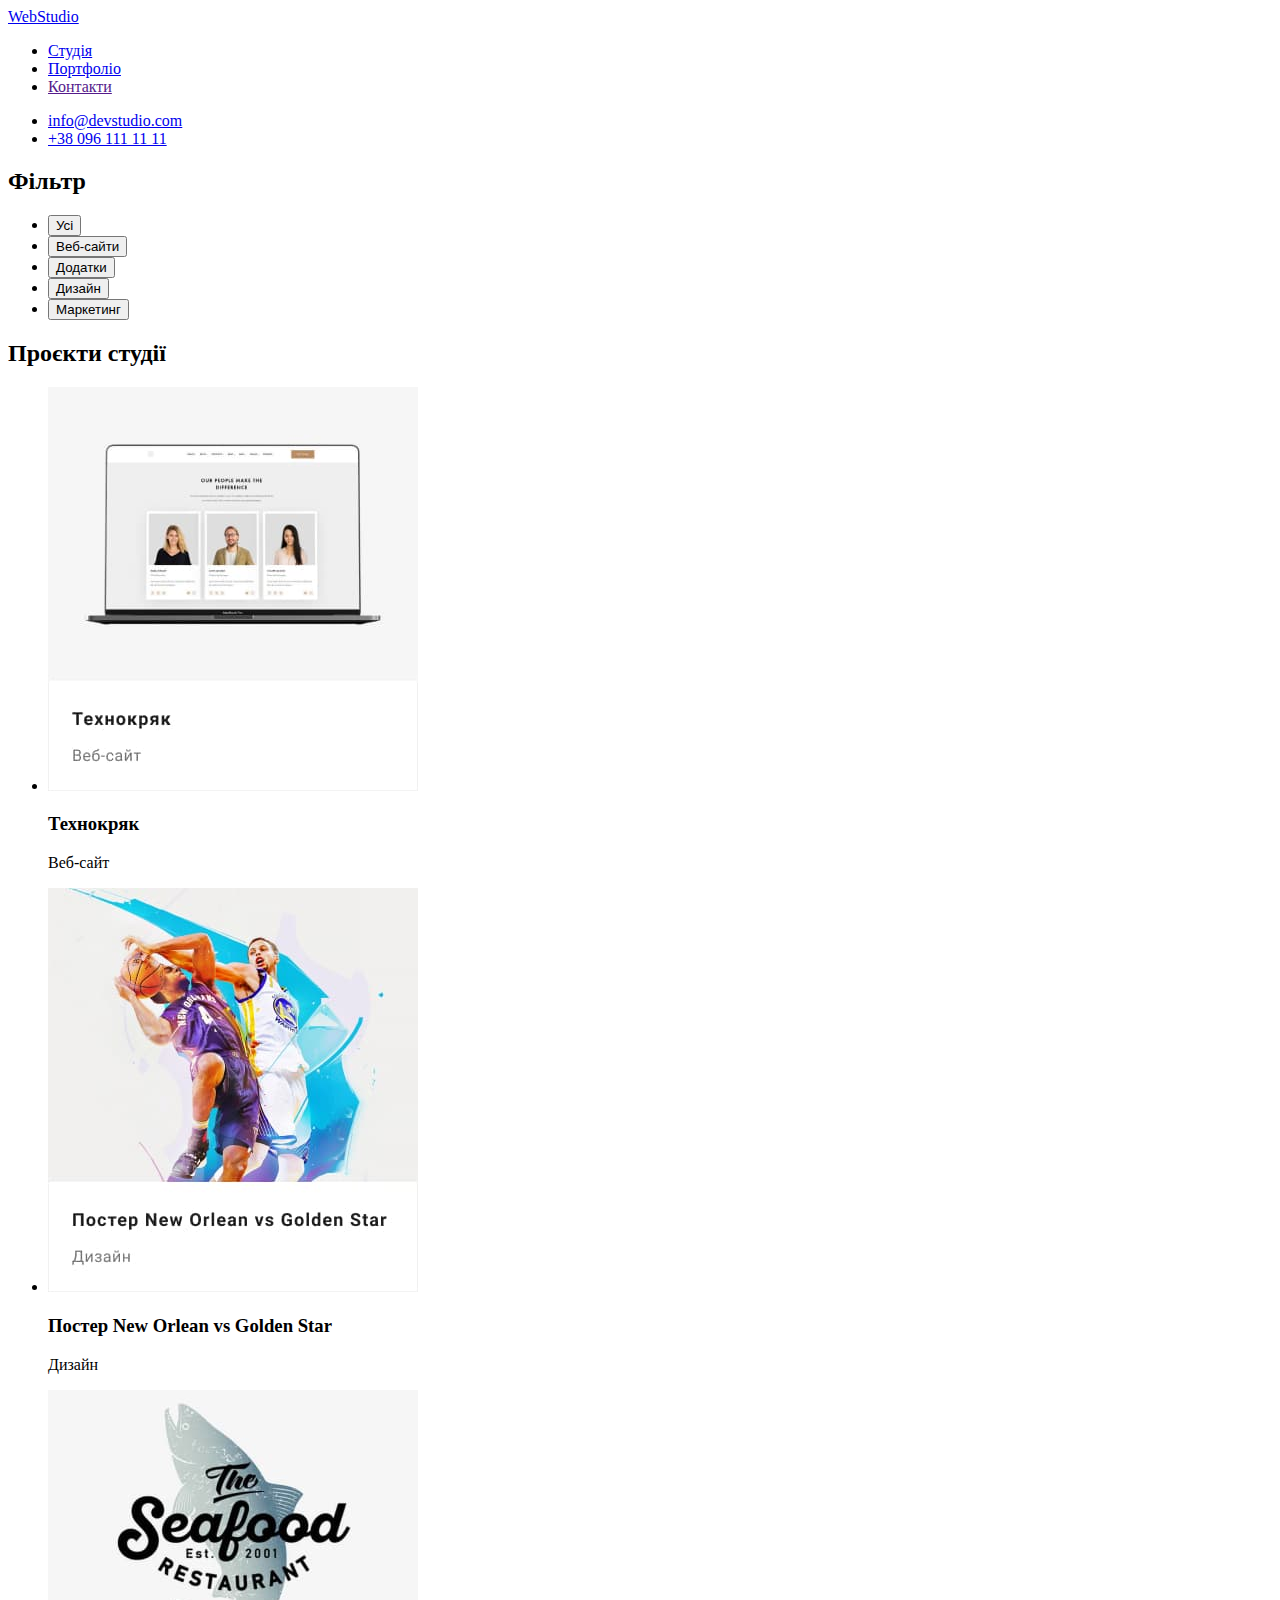
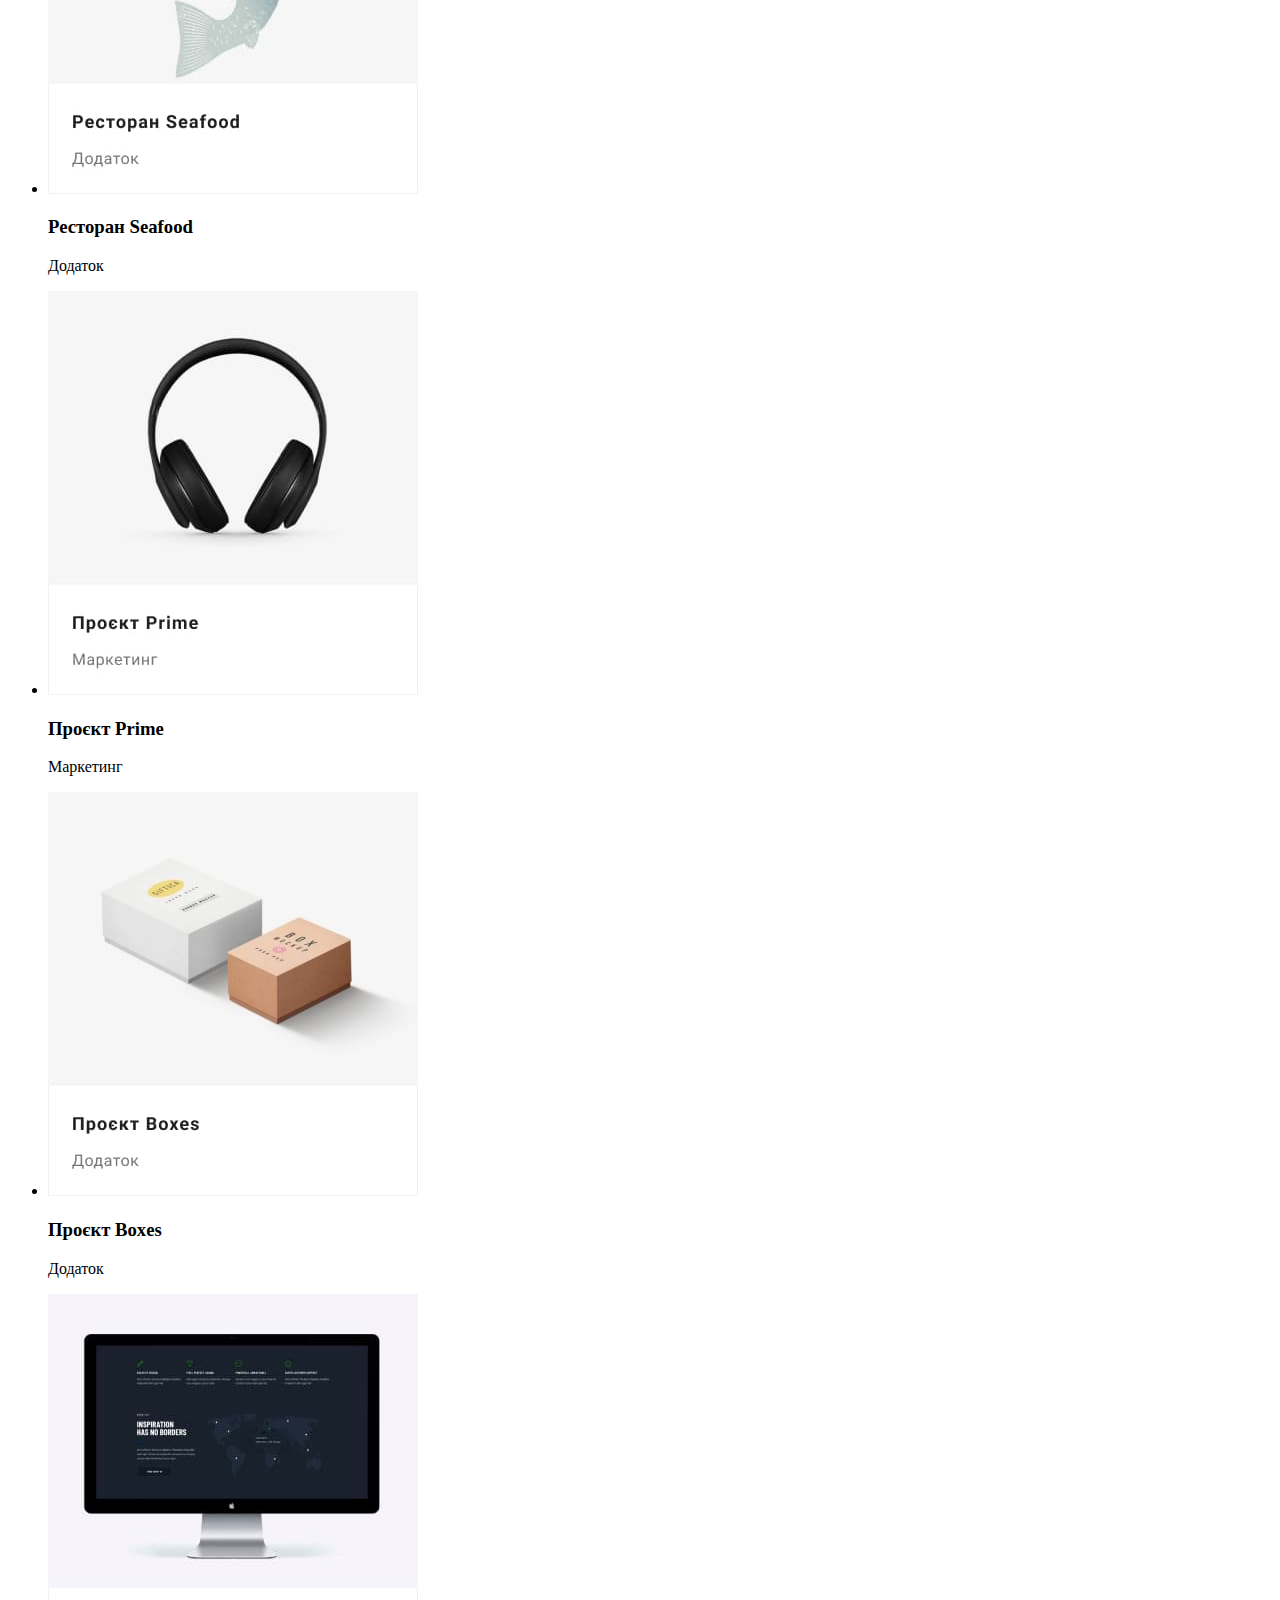
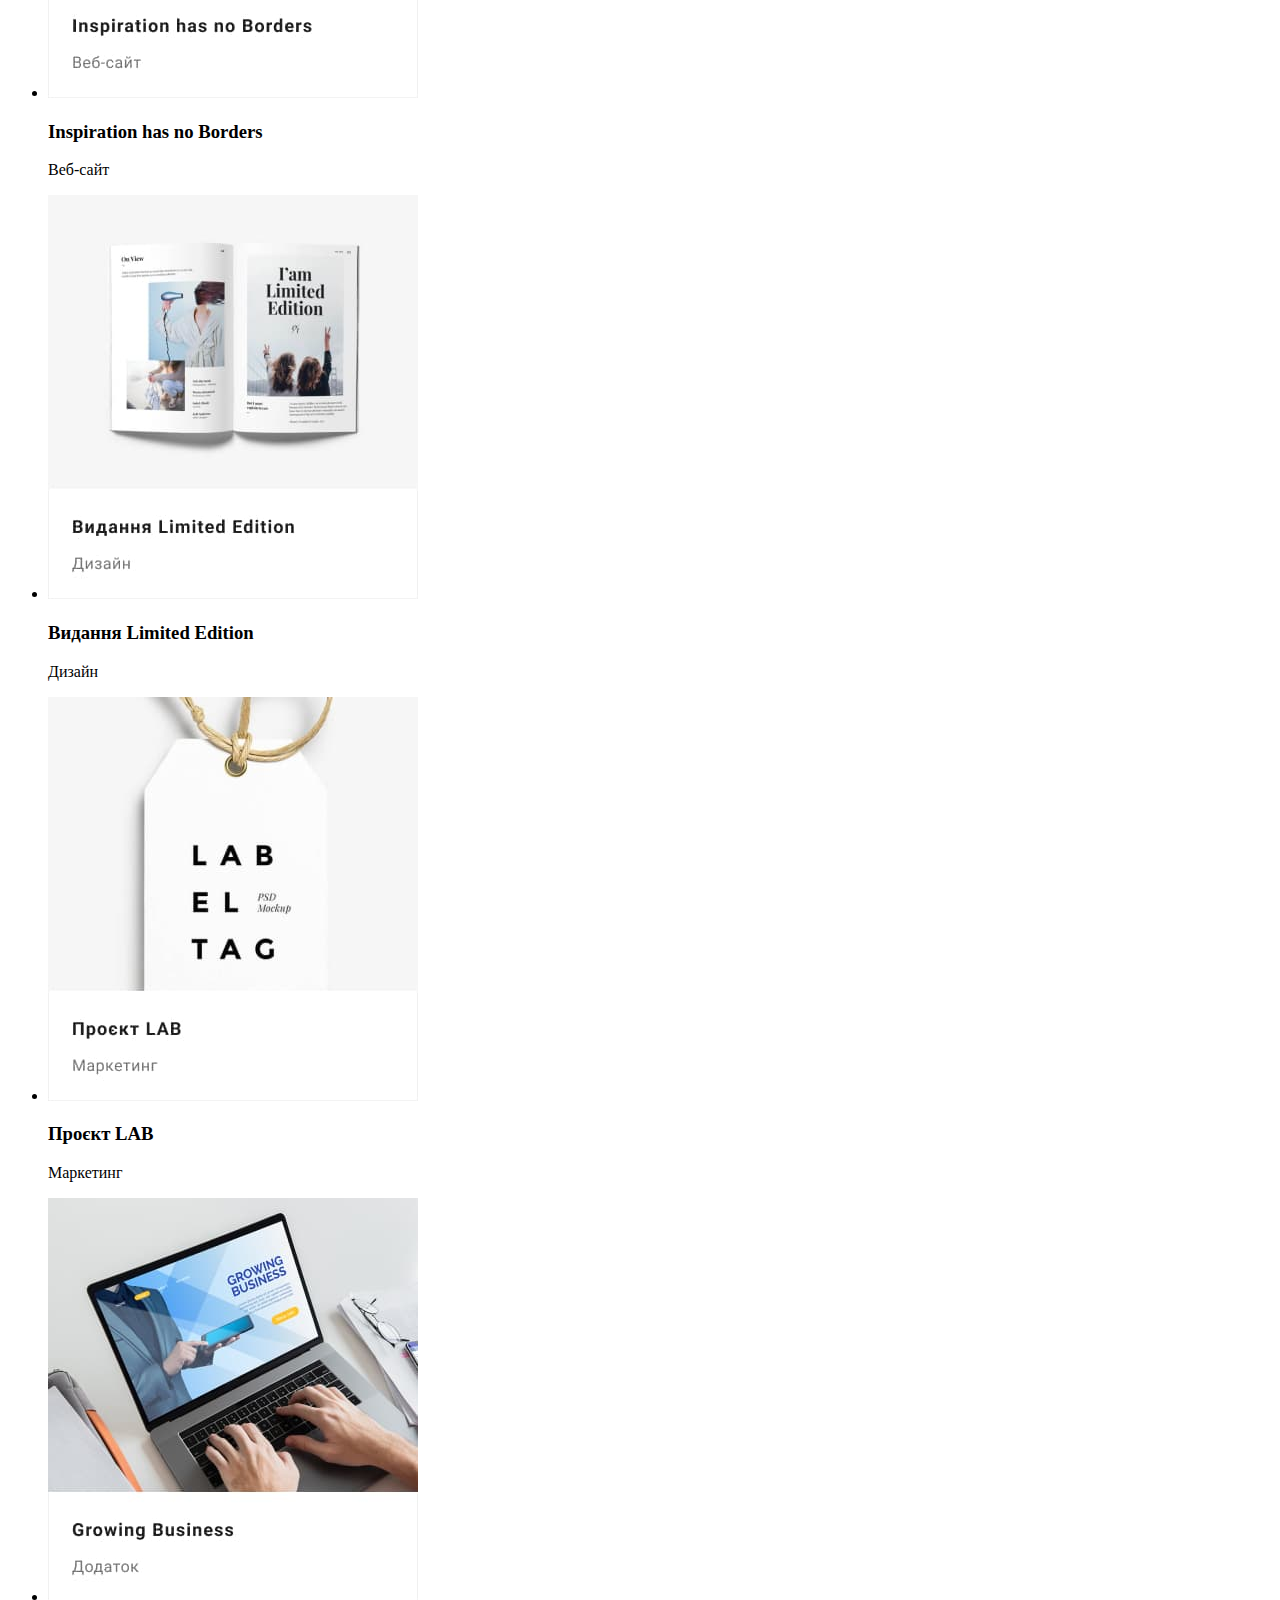
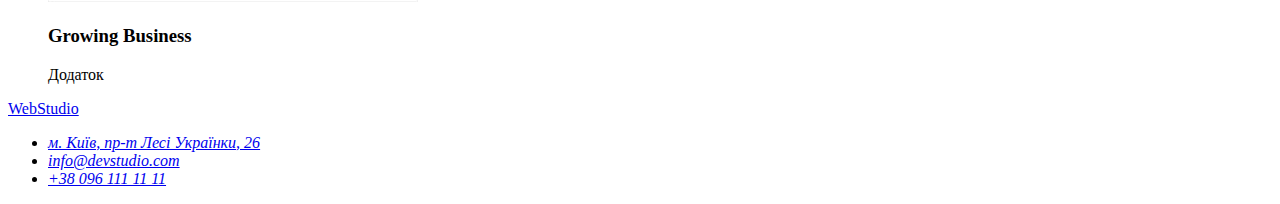
==== potfolio.html @ 2cf3f1cc "making changes" ====
<!DOCTYPE html>
<html lang="uk">
  <head>
    <meta charset="UTF-8" />
    <meta http-equiv="X-UA-Compatible" content="IE=edge" />
    <meta name="viewport" content="width=device-width, initial-scale=1.0" />
    <title>Document</title>
    <link rel="stylesheet" href="./css/styles.css" />
  </head>
  <body>
    <!-- Шапка сторінки -->
    <header class="page-header">
      <!-- Навігація сторінки -->
      <nav>
        <a class="logo" href="./potfolio.html">WebStudio</a>

        <ul class="site-nav">
          <li><a class="link" href="./index.html">Студія</a></li>
          <li><a class="link" href="./portfolio.html">Портфоліо</a></li>
          <li><a class="link" href="">Контакти</a></li>
        </ul>
      </nav>
      <ul>
        <li><a class="link" href="mailto:info@devstudio.com">info@devstudio.com</a></li>
        <li><a class="link" href="tel:+380961111111">+38 096 111 11 11</a></li>
      </ul>
    </header>
    <!-- Унікальний контент сторінки -->
    <main>
      <section>
        <h2>Фільтр</h2>
        <ul>
          <li><button class="button" type="button">Усі</button></li>
          <li><button class="button" type="button">Веб-сайти</button></li>
          <li><button class="button" type="button">Додатки</button></li>
          <li><button class="button" type="button">Дизайн</button></li>
          <li><button class="button" type="button">Маркетинг</button></li>
        </ul>
      </section>
      <section>
        <h2>Проєкти студії</h2>
        <ul>
          <li>
            <img src="./images/project1.jpg" alt="Проєкт1" width="370" />
            <h3 class="title">Технокряк</h3>
            <p class="text">Веб-сайт</p>
          </li>
          <li>
            <img src="./images/project2.jpg" alt="Проєкт2" width="370" />
            <h3 class="title">Постер New Orlean vs Golden Star</h3>
            <p class="text">Дизайн</p>
          </li>
          <li>
            <img src="./images/project3.jpg" alt="Проєкт3" width="370" />
            <h3 class="title">Ресторан Seafood</h3>
            <p class="text">Додаток</p>
          </li>
          <li>
            <img src="./images/project4.jpg" alt="Проєкт4" width="370" />
            <h3 class="title">Проєкт Prime</h3>
            <p class="text">Маркетинг</p>
          </li>
          <li>
            <img src="./images/project5.jpg" alt="Проєкт5" width="370" />
            <h3 class="title">Проєкт Boxes</h3>
            <p class="text">Додаток</p>
          </li>
          <li>
            <img src="./images/project6.jpg" alt="Проєкт6" width="370" />
            <h3 class="title">Inspiration has no Borders</h3>
            <p class="text">Веб-сайт</p>
          </li>
          <li>
            <img src="./images/project7.jpg" alt="Проєкт7" width="370" />
            <h3 class="title">Видання Limited Edition</h3>
            <p class="text">Дизайн</p>
          </li>
          <li>
            <img src="./images/project8.jpg" alt="Проєкт8" width="370" />
            <h3 class="title">Проєкт LAB</h3>
            <p class="text">Маркетинг</p>
          </li>
          <li>
            <img src="./images/project9.jpg" alt="Проєкт9" width="370" />
            <h3 class="title">Growing Business</h3>
            <p class="text">Додаток</p>
          </li>
        </ul>
      </section>
    </main>
    <!-- Підвал сторінки -->
    <footer>
      <a class="logo" href="./index.html">WebStudio</a>
      <address>
        <ul>
          <li>
            <a
              class="link"
              href="https://goo.gl/maps/URMM1kWDQXA9ZW2b9"
              target="_blank"
              rel="noreferrer noopener"
              >м. Київ, пр-т Лесі Українки, 26</a
            >
          </li>
          <li><a class="link" href="mailto:info@devstudio.com">info@devstudio.com</a></li>
          <li><a class="link" href="tel:+380961111111">+38 096 111 11 11</a></li>
        </ul>
      </address>
    </footer>
  </body>
</html>
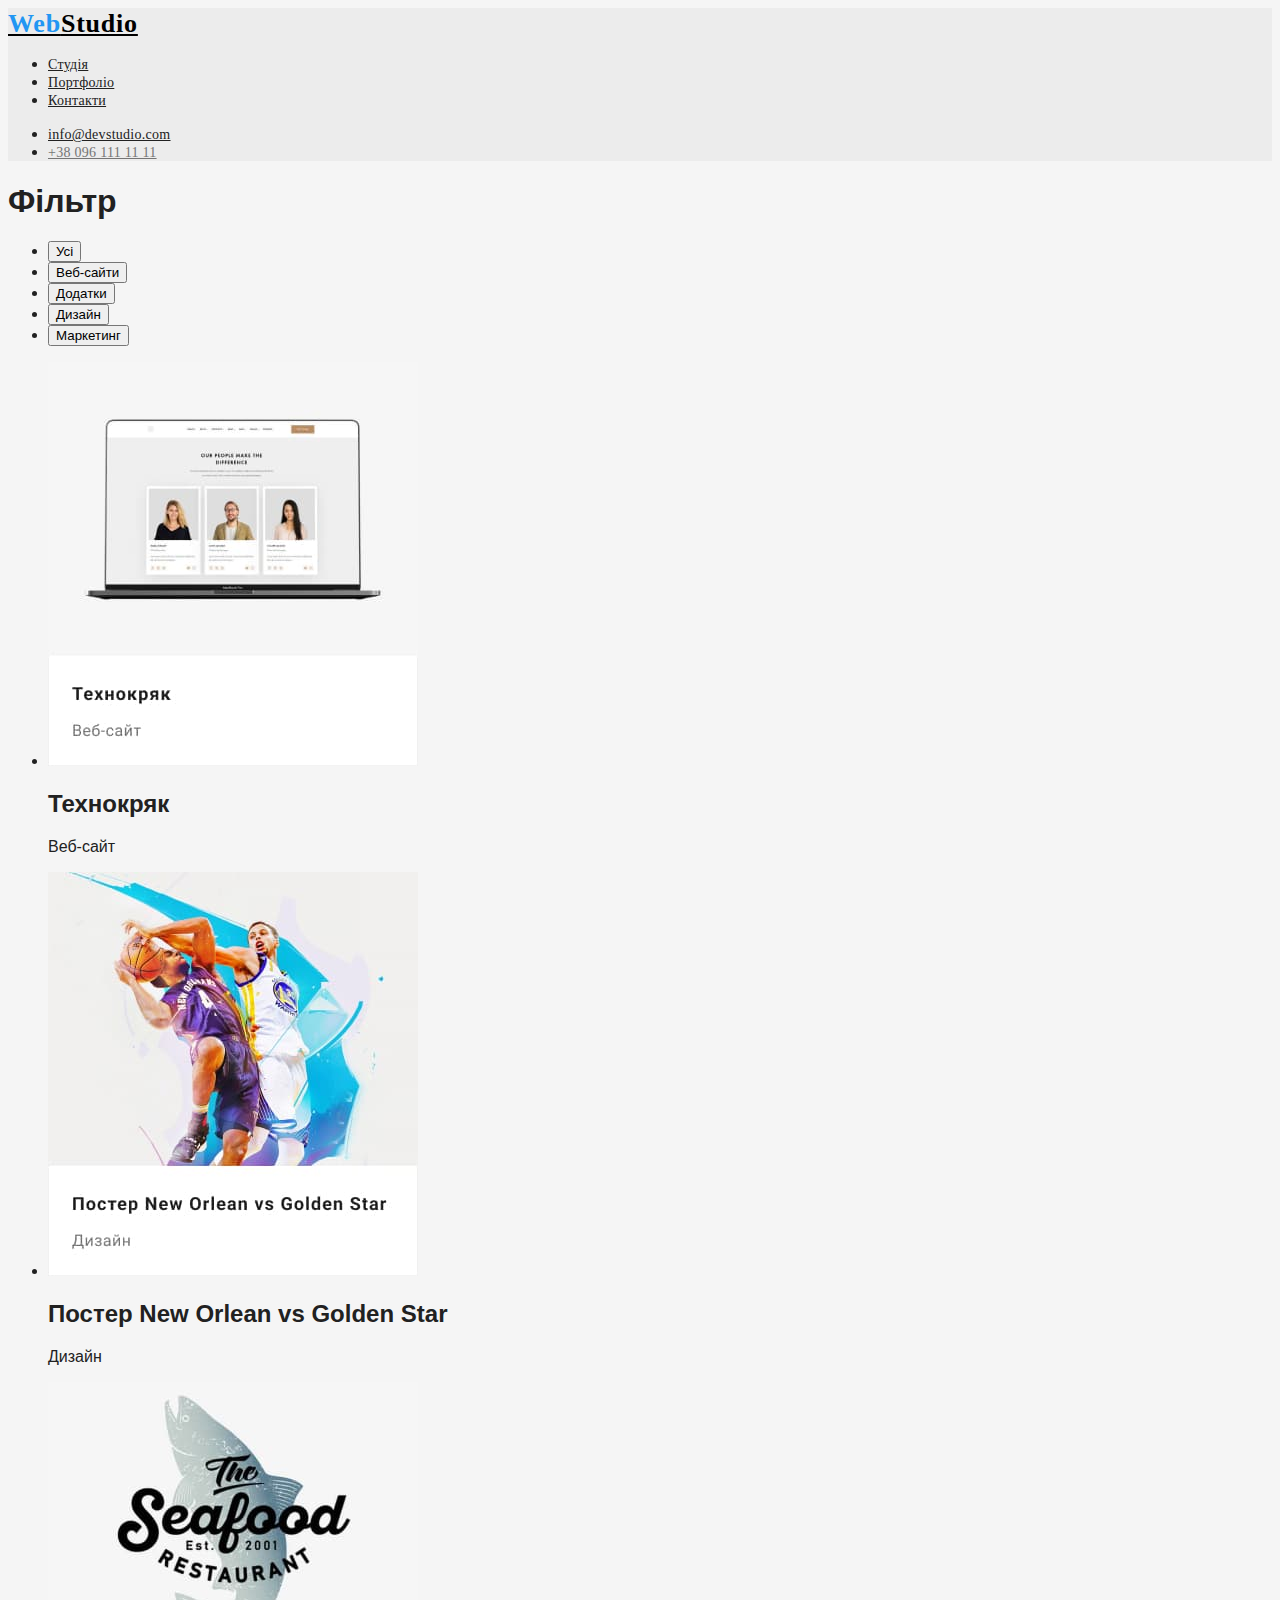
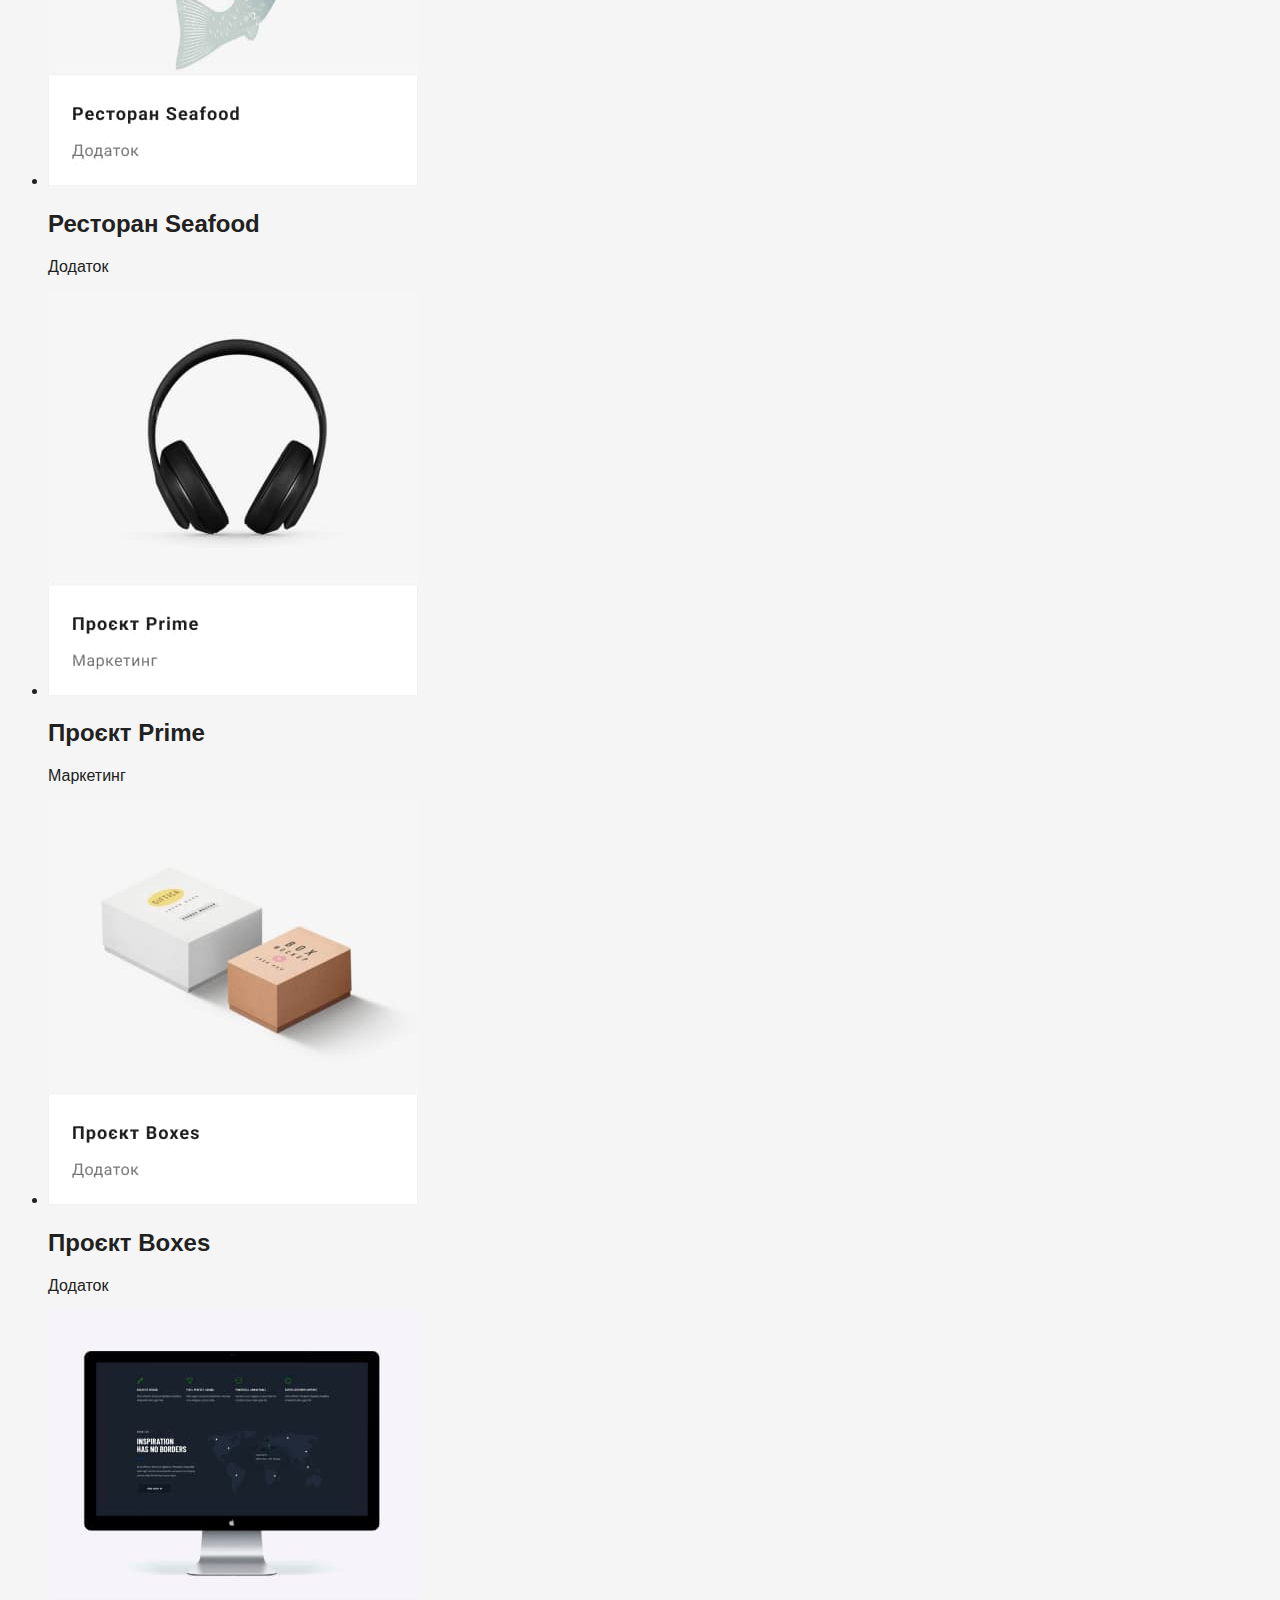
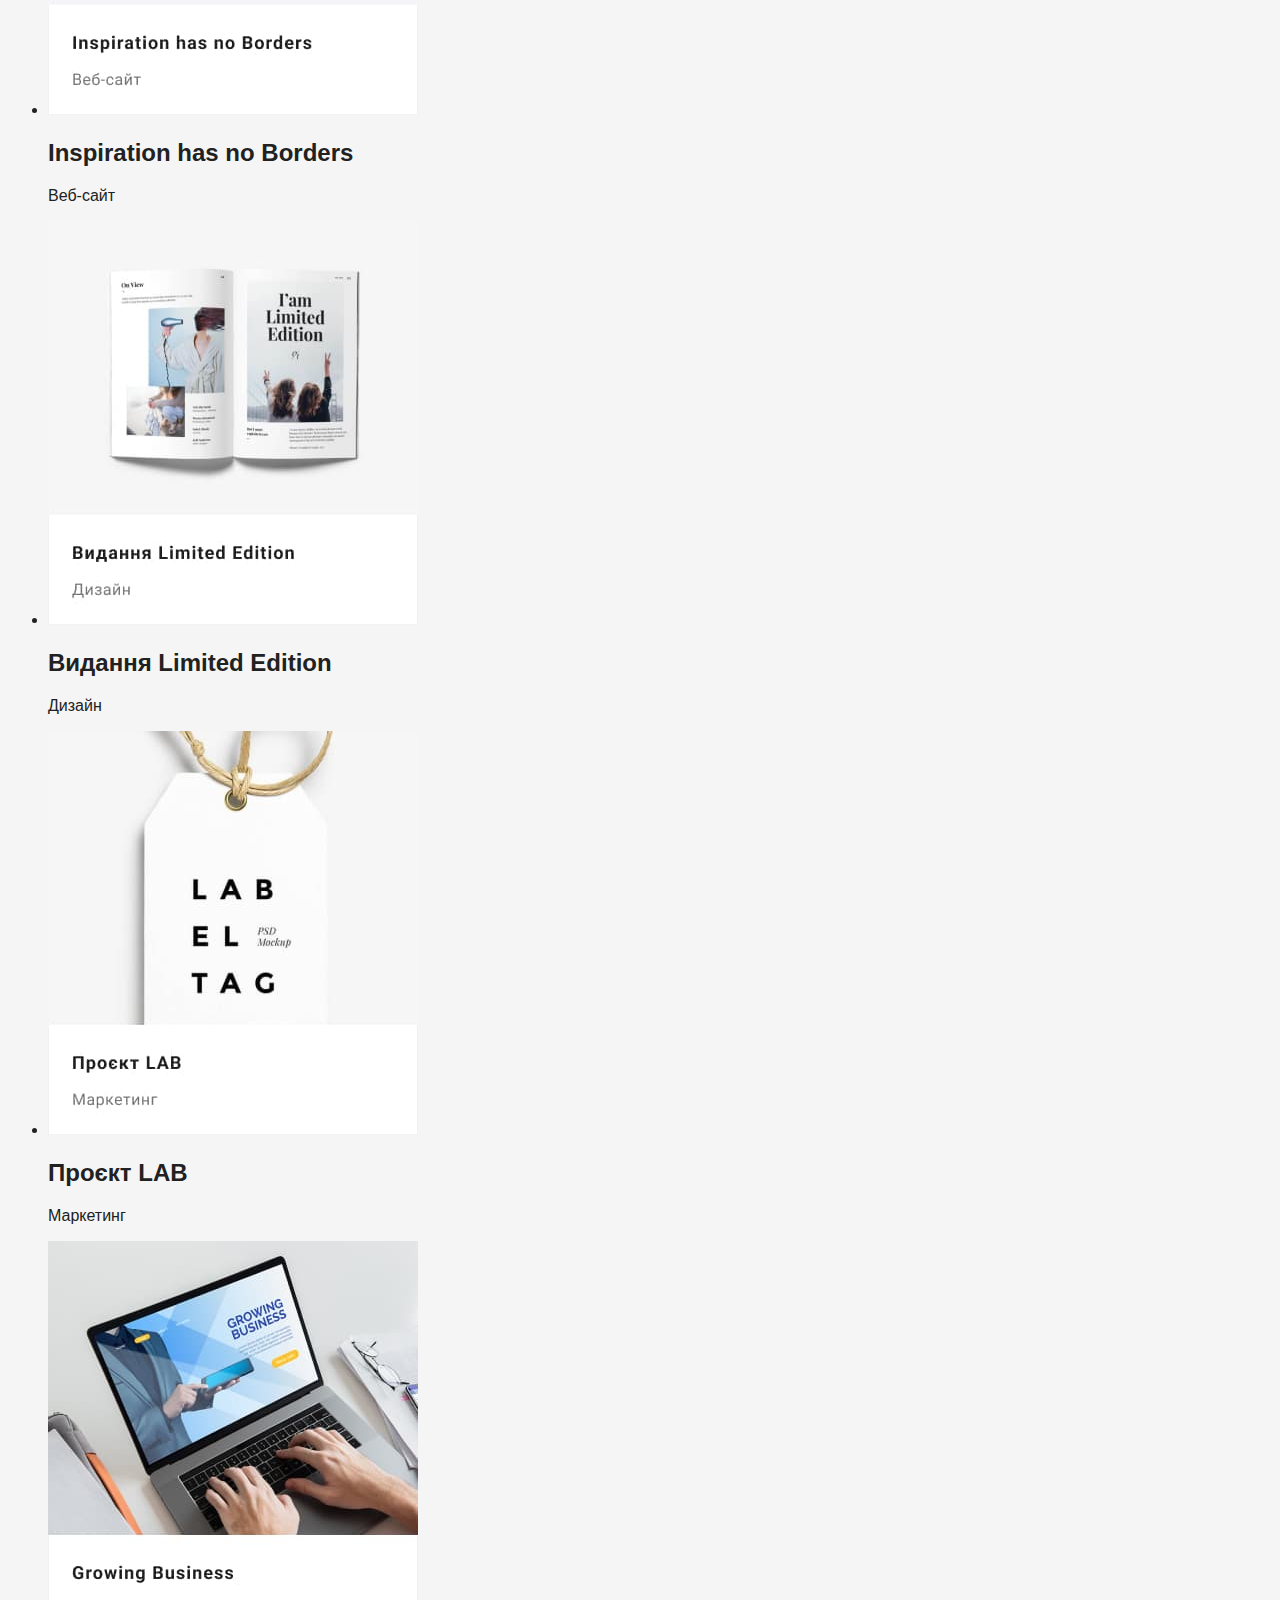
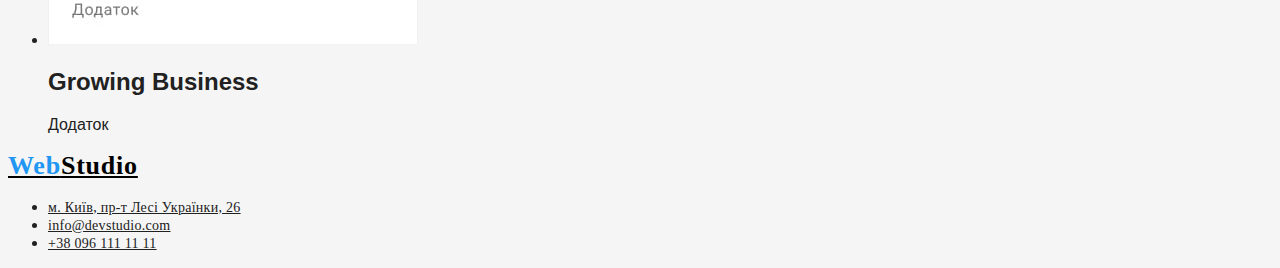
==== commit dcf4ff71: "Making commits" ====
--- a/potfolio.html
+++ b/potfolio.html
@@ -12,7 +12,7 @@
     <header class="page-header">
       <!-- Навігація сторінки -->
       <nav>
-        <a class="logo" href="./potfolio.html">WebStudio</a>
+        <a class="logo" href="./index.html"><span class="colortext">Web</span>Studio</a>
 
         <ul class="site-nav">
           <li><a class="link" href="./index.html">Студія</a></li>
@@ -22,13 +22,13 @@
       </nav>
       <ul>
         <li><a class="link" href="mailto:info@devstudio.com">info@devstudio.com</a></li>
-        <li><a class="link" href="tel:+380961111111">+38 096 111 11 11</a></li>
+        <li><a class="link-phone" href="tel:+380961111111">+38 096 111 11 11</a></li>
       </ul>
     </header>
     <!-- Унікальний контент сторінки -->
     <main>
       <section>
-        <h2>Фільтр</h2>
+        <h1>Фільтр</h1>
         <ul>
           <li><button class="button" type="button">Усі</button></li>
           <li><button class="button" type="button">Веб-сайти</button></li>
@@ -36,53 +36,51 @@
           <li><button class="button" type="button">Дизайн</button></li>
           <li><button class="button" type="button">Маркетинг</button></li>
         </ul>
-      </section>
-      <section>
-        <h2>Проєкти студії</h2>
+
         <ul>
           <li>
             <img src="./images/project1.jpg" alt="Проєкт1" width="370" />
-            <h3 class="title">Технокряк</h3>
+            <h2 class="title">Технокряк</h2>
             <p class="text">Веб-сайт</p>
           </li>
           <li>
             <img src="./images/project2.jpg" alt="Проєкт2" width="370" />
-            <h3 class="title">Постер New Orlean vs Golden Star</h3>
+            <h2 class="title">Постер New Orlean vs Golden Star</h2>
             <p class="text">Дизайн</p>
           </li>
           <li>
             <img src="./images/project3.jpg" alt="Проєкт3" width="370" />
-            <h3 class="title">Ресторан Seafood</h3>
+            <h2 class="title">Ресторан Seafood</h2>
             <p class="text">Додаток</p>
           </li>
           <li>
             <img src="./images/project4.jpg" alt="Проєкт4" width="370" />
-            <h3 class="title">Проєкт Prime</h3>
+            <h2 class="title">Проєкт Prime</h2>
             <p class="text">Маркетинг</p>
           </li>
           <li>
             <img src="./images/project5.jpg" alt="Проєкт5" width="370" />
-            <h3 class="title">Проєкт Boxes</h3>
+            <h2 class="title">Проєкт Boxes</h2>
             <p class="text">Додаток</p>
           </li>
           <li>
             <img src="./images/project6.jpg" alt="Проєкт6" width="370" />
-            <h3 class="title">Inspiration has no Borders</h3>
+            <h2 class="title">Inspiration has no Borders</h2>
             <p class="text">Веб-сайт</p>
           </li>
           <li>
             <img src="./images/project7.jpg" alt="Проєкт7" width="370" />
-            <h3 class="title">Видання Limited Edition</h3>
+            <h2 class="title">Видання Limited Edition</h2>
             <p class="text">Дизайн</p>
           </li>
           <li>
             <img src="./images/project8.jpg" alt="Проєкт8" width="370" />
-            <h3 class="title">Проєкт LAB</h3>
+            <h2 class="title">Проєкт LAB</h2>
             <p class="text">Маркетинг</p>
           </li>
           <li>
             <img src="./images/project9.jpg" alt="Проєкт9" width="370" />
-            <h3 class="title">Growing Business</h3>
+            <h2 class="title">Growing Business</h2>
             <p class="text">Додаток</p>
           </li>
         </ul>
@@ -90,7 +88,7 @@
     </main>
     <!-- Підвал сторінки -->
     <footer>
-      <a class="logo" href="./index.html">WebStudio</a>
+      <a class="logo" href="./index.html"><span class="colortext">Web</span>Studio</a>
       <address>
         <ul>
           <li>
--- a/css/styles.css
+++ b/css/styles.css
@@ -0,0 +1,124 @@
+body {
+    font-family: 'Roboto','Raleway', 'Oleo Script', sans-serif;
+    background-color: #F5F5F5;
+    color: #212121;
+}
+
+/* header */
+.page-header {
+    border:1px;
+    background-color: #ECECEC;
+}
+
+.logo {
+        width: 145px;
+        height: 31px;
+        font-family: 'Raleway';
+        font-style: normal;
+        font-weight: 700;
+        font-size: 26px;
+        line-height: 1.2;
+        letter-spacing: 0.03em;
+        color: #000000;
+        
+}
+.colortext {
+    width: 145px;
+    height: 31px;
+    font-family: 'Raleway';
+    font-style: normal;
+    font-weight: 700;
+    font-size: 26px;
+    line-height: 1.2;
+    letter-spacing: 0.03em;
+    color: #2196F3;
+}
+
+.link{
+    width: 72px;
+    height: 16px;
+    font-family: 'Roboto';
+    font-style: normal;
+    font-weight: 500;
+    font-size: 14px;
+    line-height: 1.1;
+    letter-spacing: 0.02em;
+    color: #212121;
+}
+.link:hover,
+.link:focus {
+        width: 45px;
+        height: 16px;
+        font-family: 'Roboto';
+        font-style: normal;
+        font-weight: 500;
+        font-size: 14px;
+        line-height: 1.1;
+        letter-spacing: 0.02em;
+        color: #2196F3;
+}
+
+.link-phone {
+        width: 122px;
+        height: 16px;
+        font-family: 'Roboto';
+        font-style: normal;
+        font-weight: 500;
+        font-size: 14px;
+        line-height: 1.1;
+        letter-spacing: 0.02em;
+        color: #757575;
+}
+
+.link-phone:hover,
+.link-phone:focus{
+        width: 122px;
+        height: 16px;
+        font-family: 'Roboto';
+        font-style: normal;
+        font-weight: 500;
+        font-size: 14px;
+        line-height: 1.1;
+        letter-spacing: 0.02em;
+        color: #2196F3;
+}
+
+/* Hero */
+.page-title {
+        width: 1600px;
+        height: 600px;
+        left: 0px;
+        top: 80px;
+        background: #2F303A;
+        width: 696px;
+        height: 120px;
+        font-family: 'Roboto';
+        font-style: normal;
+        font-weight: 900;
+        font-size: 44px;
+        line-height: 1.4;
+        text-align: center;
+        letter-spacing: 0.06em;
+        text-transform: uppercase;
+        color: #FFFFFF;
+}
+
+.main-button {
+    width: 216px;
+    height: 50px;
+    background: #2196F3;
+    box-shadow: 0px 4px 4px rgba(0, 0, 0, 0.15);
+    border-radius: 4px;
+    width: 152px;
+    height: 30px;
+    font-family: 'Roboto';
+    font-style: normal;
+    font-weight: 700;
+    font-size: 16px;
+    line-height: 1.9;
+    display: flex;
+    align-items: center;
+    text-align: center;
+    letter-spacing: 0.06em;
+    color: #FFFFFF;
+}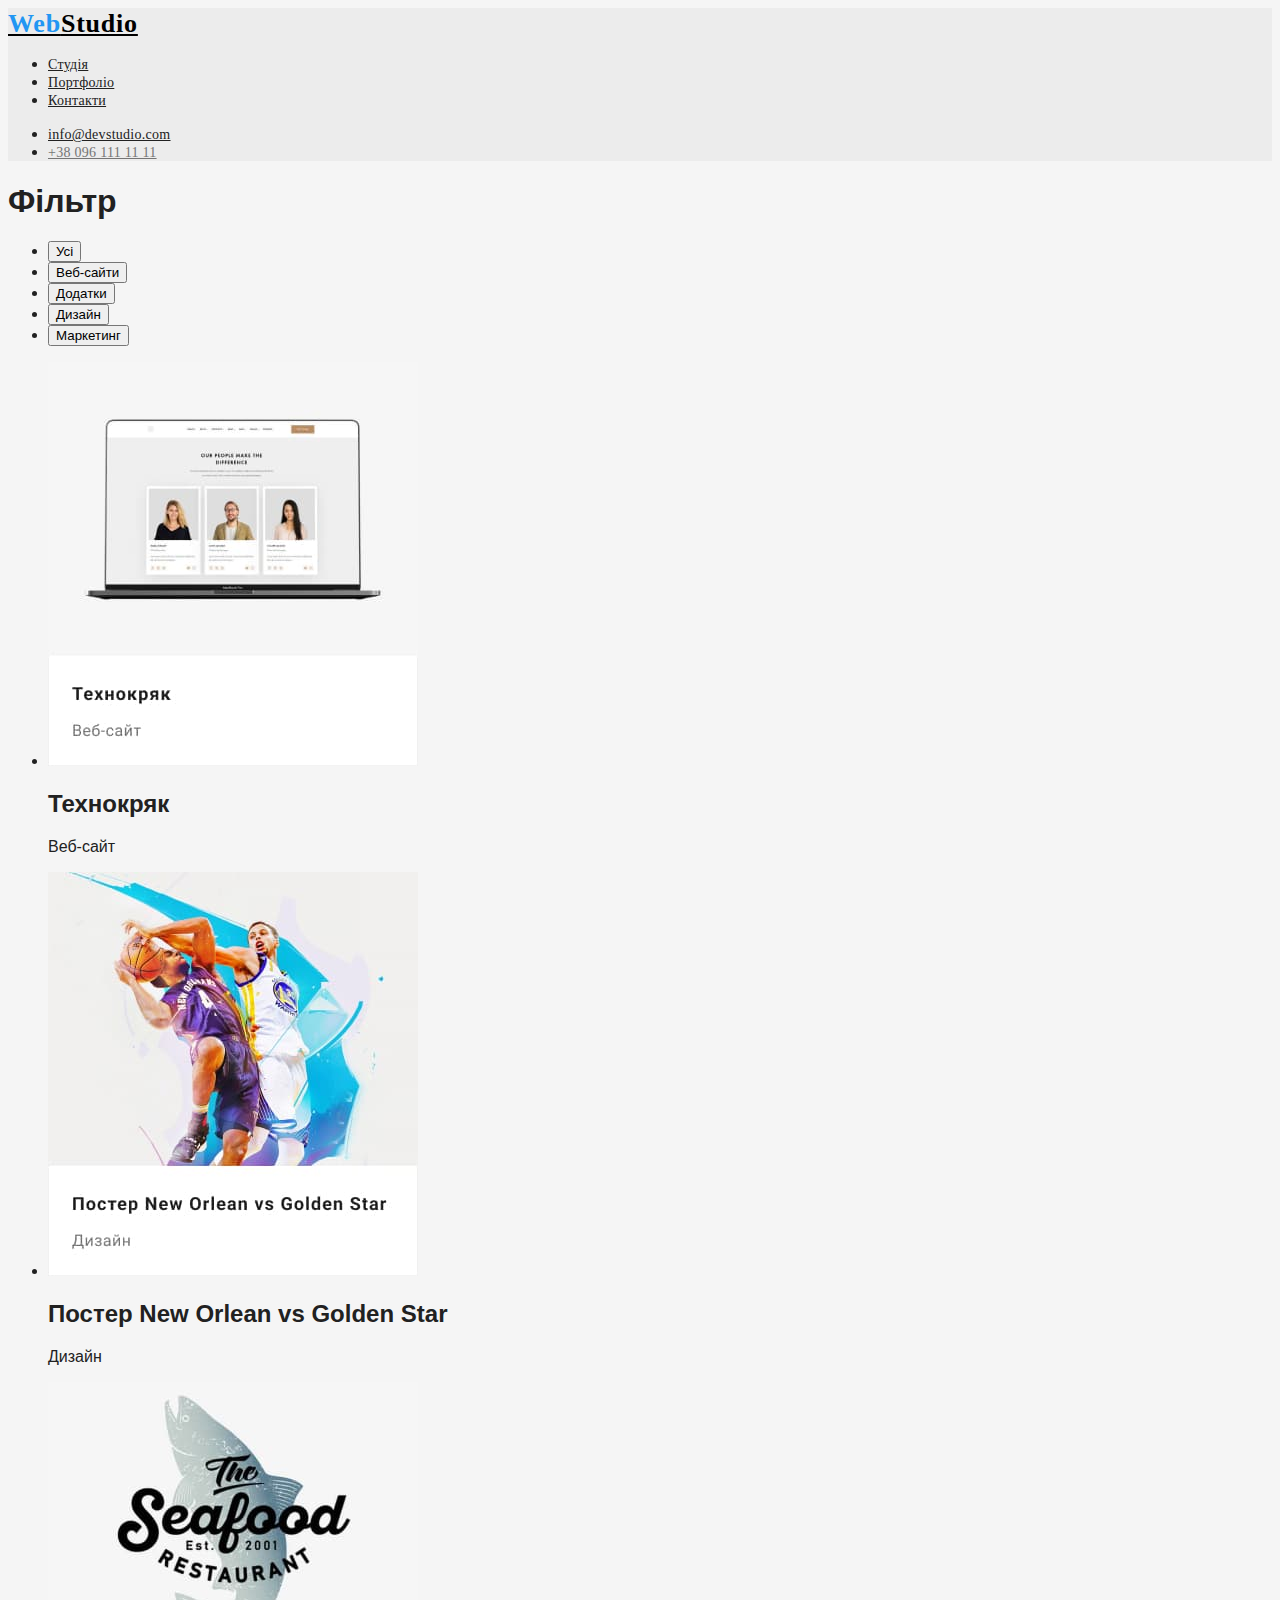
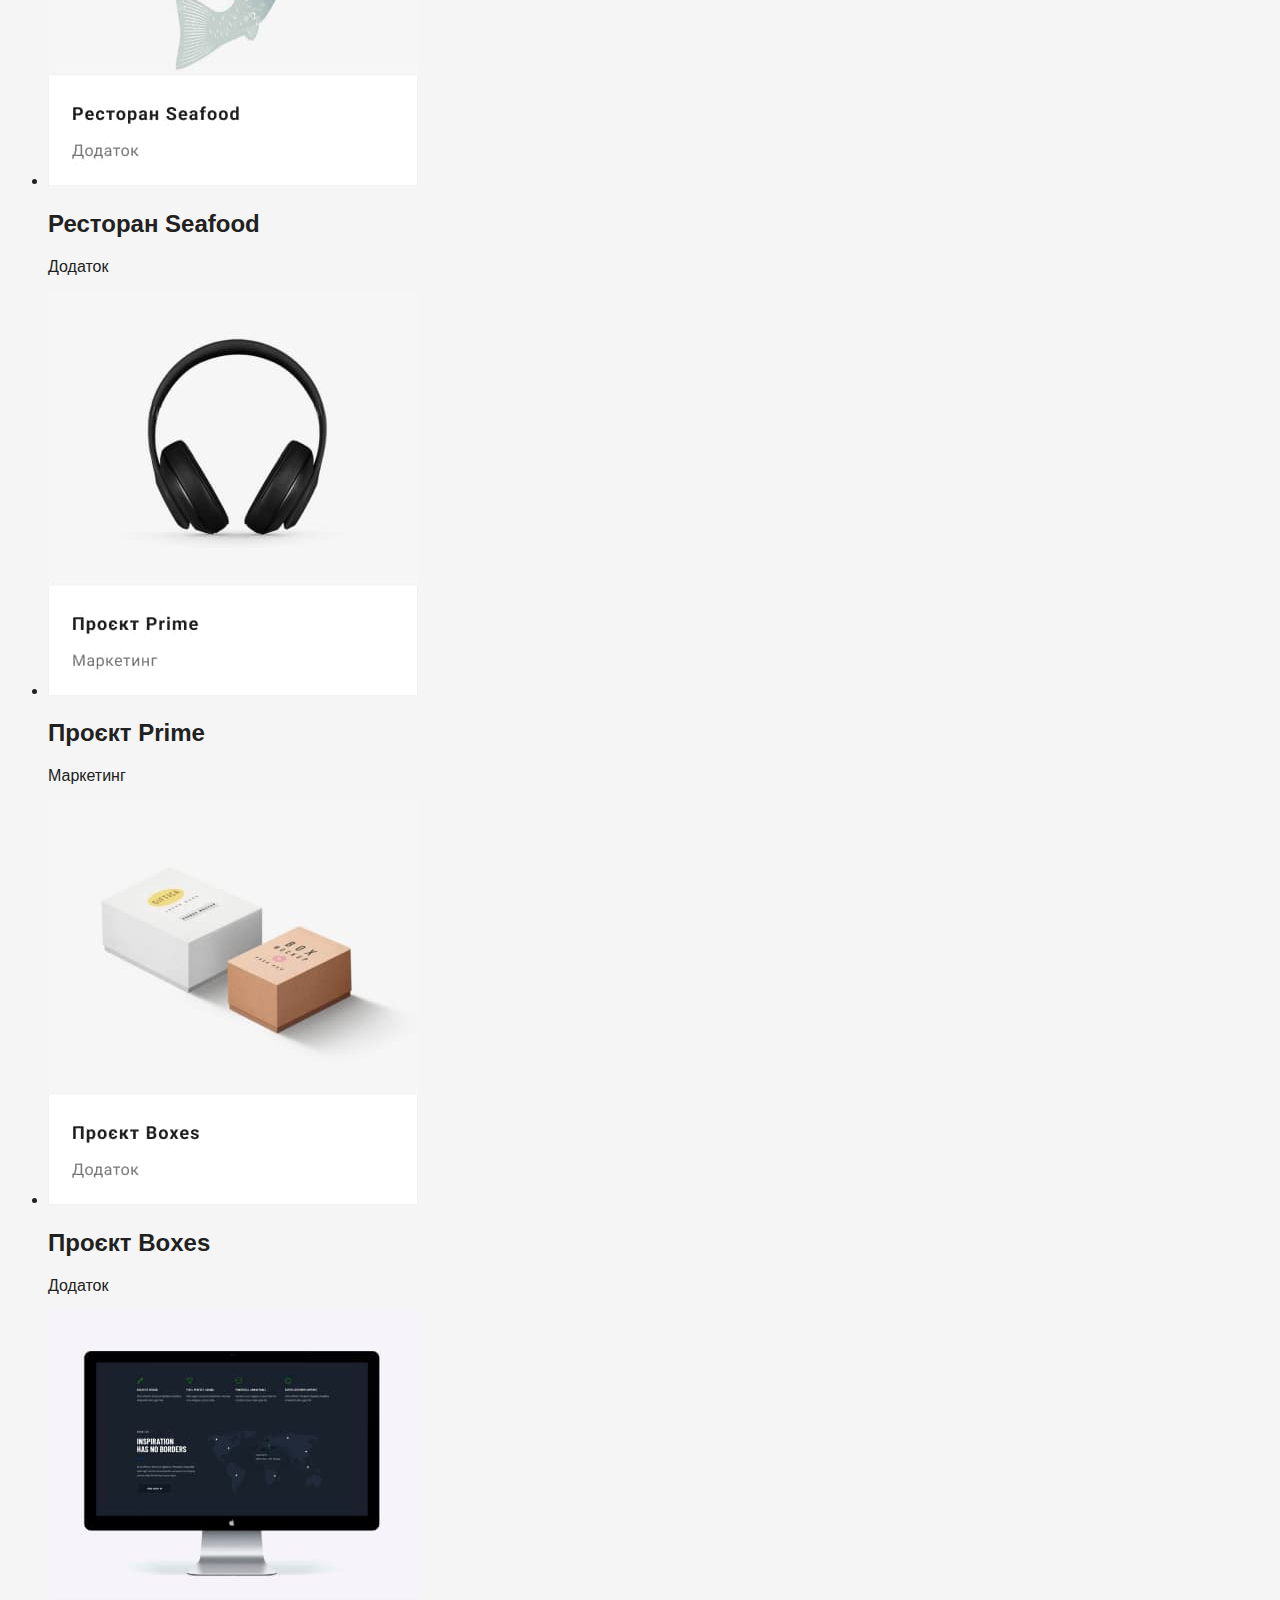
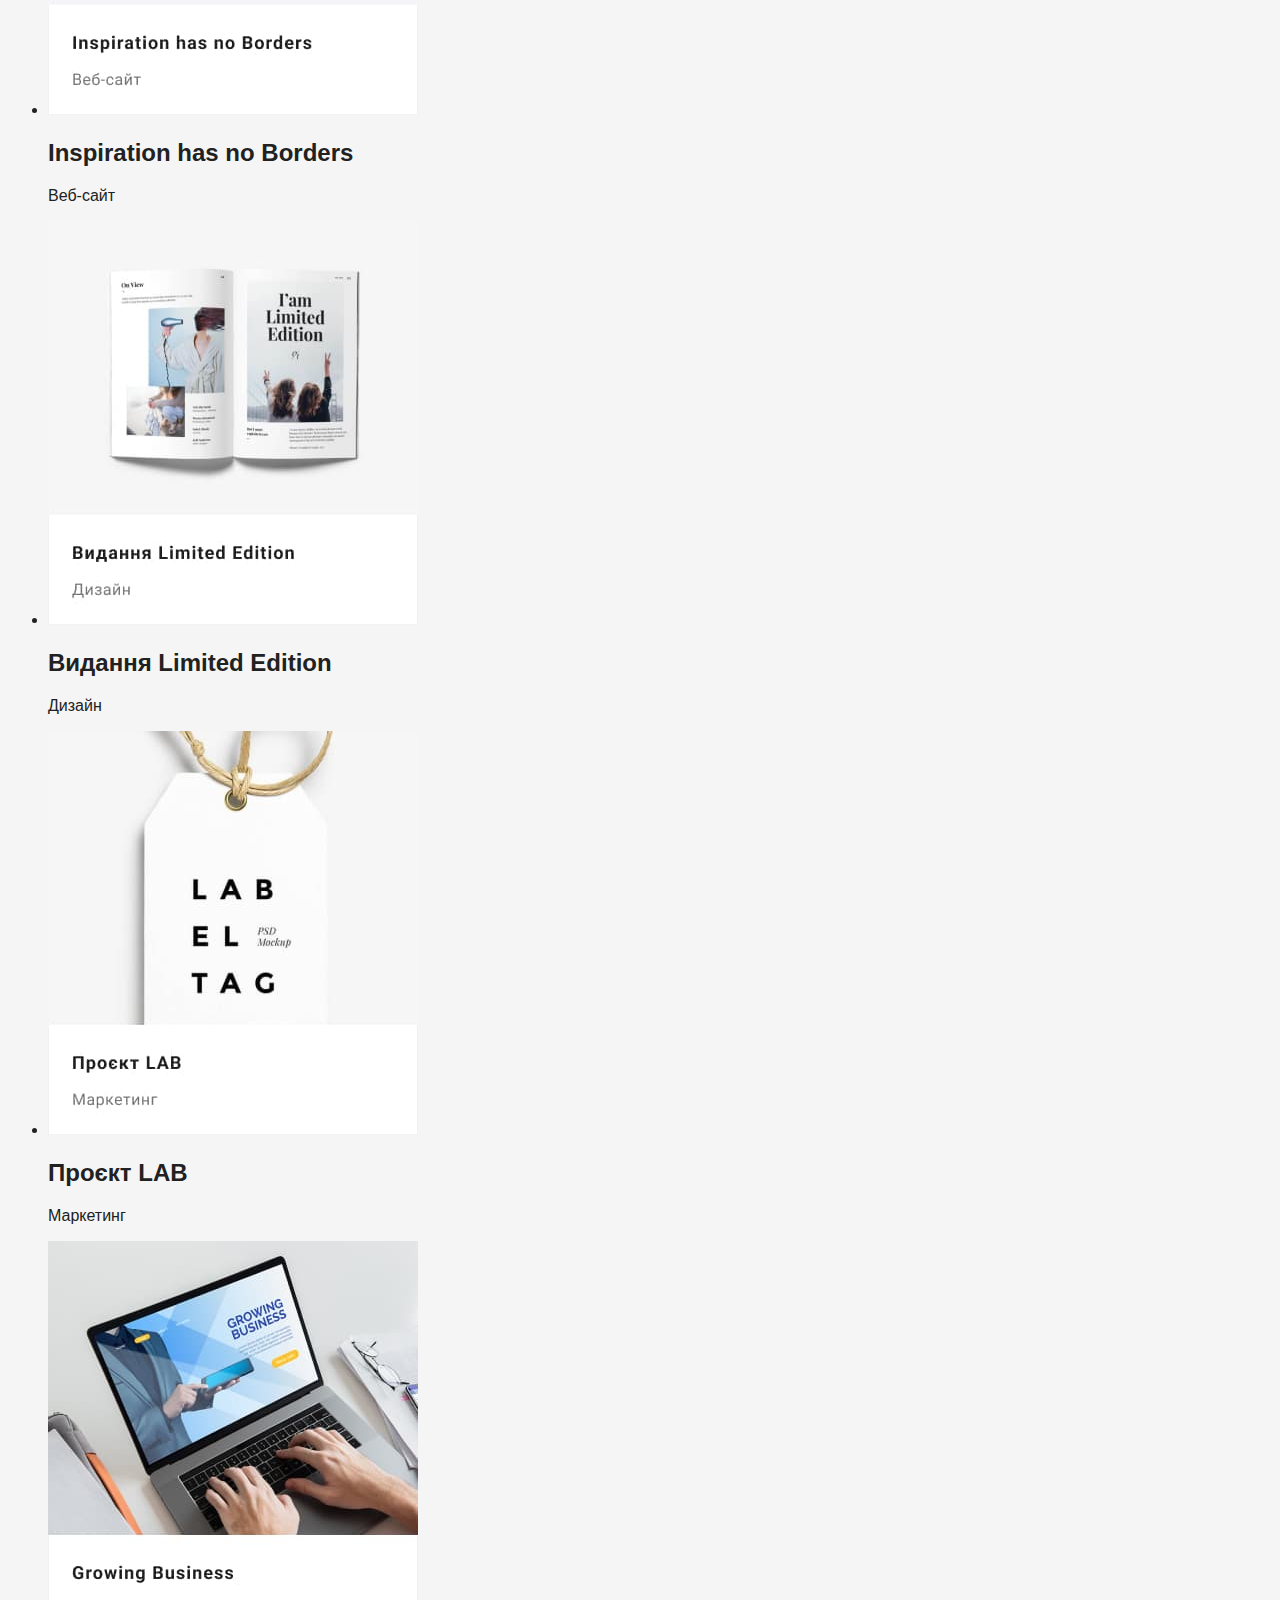
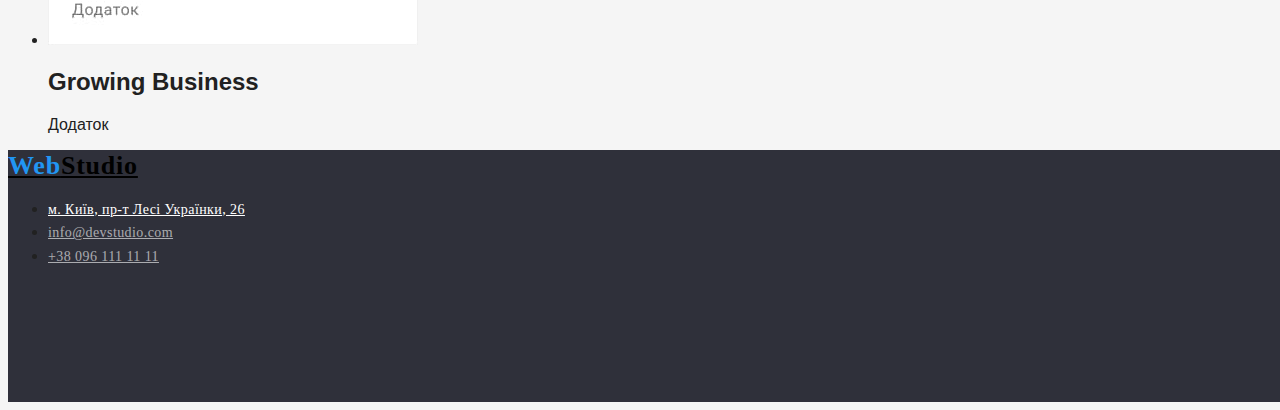
==== commit d237e86c: "adding changes" ====
--- a/potfolio.html
+++ b/potfolio.html
@@ -87,21 +87,21 @@
       </section>
     </main>
     <!-- Підвал сторінки -->
-    <footer>
+    <footer class="footer">
       <a class="logo" href="./index.html"><span class="colortext">Web</span>Studio</a>
       <address>
         <ul>
           <li>
             <a
-              class="link"
+              class="link-address"
               href="https://goo.gl/maps/URMM1kWDQXA9ZW2b9"
               target="_blank"
               rel="noreferrer noopener"
               >м. Київ, пр-т Лесі Українки, 26</a
             >
           </li>
-          <li><a class="link" href="mailto:info@devstudio.com">info@devstudio.com</a></li>
-          <li><a class="link" href="tel:+380961111111">+38 096 111 11 11</a></li>
+          <li><a class="link-mail" href="mailto:info@devstudio.com">info@devstudio.com</a></li>
+          <li><a class="link-number" href="tel:+380961111111">+38 096 111 11 11</a></li>
         </ul>
       </address>
     </footer>
--- a/css/styles.css
+++ b/css/styles.css
@@ -1,124 +1,294 @@
 body {
-    font-family: 'Roboto','Raleway', 'Oleo Script', sans-serif;
-    background-color: #F5F5F5;
-    color: #212121;
+  font-family: 'Roboto', 'Raleway', 'Oleo Script', sans-serif;
+  background-color: #f5f5f5;
+  color: #212121;
 }
 
 /* header */
 .page-header {
-    border:1px;
-    background-color: #ECECEC;
+  border: 1px;
+  background-color: #ececec;
 }
 
 .logo {
-        width: 145px;
-        height: 31px;
-        font-family: 'Raleway';
-        font-style: normal;
-        font-weight: 700;
-        font-size: 26px;
-        line-height: 1.2;
-        letter-spacing: 0.03em;
-        color: #000000;
-        
+  width: 145px;
+  height: 31px;
+  font-family: 'Raleway';
+  font-style: normal;
+  font-weight: 700;
+  font-size: 26px;
+  line-height: 1.2;
+  letter-spacing: 0.03em;
+  color: #000000;
 }
 .colortext {
-    width: 145px;
-    height: 31px;
-    font-family: 'Raleway';
-    font-style: normal;
-    font-weight: 700;
-    font-size: 26px;
-    line-height: 1.2;
-    letter-spacing: 0.03em;
-    color: #2196F3;
-}
-
-.link{
-    width: 72px;
-    height: 16px;
-    font-family: 'Roboto';
-    font-style: normal;
-    font-weight: 500;
-    font-size: 14px;
-    line-height: 1.1;
-    letter-spacing: 0.02em;
-    color: #212121;
+  width: 145px;
+  height: 31px;
+  font-family: 'Raleway';
+  font-style: normal;
+  font-weight: 700;
+  font-size: 26px;
+  line-height: 1.2;
+  letter-spacing: 0.03em;
+  color: #2196f3;
+}
+
+.link {
+  width: 72px;
+  height: 16px;
+  font-family: 'Roboto';
+  font-style: normal;
+  font-weight: 500;
+  font-size: 14px;
+  line-height: 1.1;
+  letter-spacing: 0.02em;
+  color: #212121;
 }
 .link:hover,
 .link:focus {
-        width: 45px;
-        height: 16px;
-        font-family: 'Roboto';
-        font-style: normal;
-        font-weight: 500;
-        font-size: 14px;
-        line-height: 1.1;
-        letter-spacing: 0.02em;
-        color: #2196F3;
+  width: 45px;
+  height: 16px;
+  font-family: 'Roboto';
+  font-style: normal;
+  font-weight: 500;
+  font-size: 14px;
+  line-height: 1.1;
+  letter-spacing: 0.02em;
+  color: #2196f3;
 }
 
 .link-phone {
-        width: 122px;
-        height: 16px;
-        font-family: 'Roboto';
-        font-style: normal;
-        font-weight: 500;
-        font-size: 14px;
-        line-height: 1.1;
-        letter-spacing: 0.02em;
-        color: #757575;
+  width: 122px;
+  height: 16px;
+  font-family: 'Roboto';
+  font-style: normal;
+  font-weight: 500;
+  font-size: 14px;
+  line-height: 1.1;
+  letter-spacing: 0.02em;
+  color: #757575;
 }
 
 .link-phone:hover,
-.link-phone:focus{
-        width: 122px;
-        height: 16px;
-        font-family: 'Roboto';
-        font-style: normal;
-        font-weight: 500;
-        font-size: 14px;
-        line-height: 1.1;
-        letter-spacing: 0.02em;
-        color: #2196F3;
+.link-phone:focus {
+  width: 122px;
+  height: 16px;
+  font-family: 'Roboto';
+  font-style: normal;
+  font-weight: 500;
+  font-size: 14px;
+  line-height: 1.1;
+  letter-spacing: 0.02em;
+  color: #2196f3;
 }
 
 /* Hero */
 .page-title {
-        width: 1600px;
-        height: 600px;
-        left: 0px;
-        top: 80px;
-        background: #2F303A;
-        width: 696px;
-        height: 120px;
-        font-family: 'Roboto';
-        font-style: normal;
-        font-weight: 900;
-        font-size: 44px;
-        line-height: 1.4;
-        text-align: center;
-        letter-spacing: 0.06em;
-        text-transform: uppercase;
-        color: #FFFFFF;
+  width: 1600px;
+  height: 600px;
+  left: 0px;
+  top: 80px;
+  background: #2f303a;
+  width: 696px;
+  height: 120px;
+  font-family: 'Roboto';
+  font-style: normal;
+  font-weight: 900;
+  font-size: 44px;
+  line-height: 1.4;
+  text-align: center;
+  letter-spacing: 0.06em;
+  text-transform: uppercase;
+  color: #ffffff;
 }
 
 .main-button {
-    width: 216px;
-    height: 50px;
-    background: #2196F3;
-    box-shadow: 0px 4px 4px rgba(0, 0, 0, 0.15);
-    border-radius: 4px;
-    width: 152px;
-    height: 30px;
-    font-family: 'Roboto';
-    font-style: normal;
-    font-weight: 700;
-    font-size: 16px;
-    line-height: 1.9;
-    display: flex;
-    align-items: center;
-    text-align: center;
-    letter-spacing: 0.06em;
-    color: #FFFFFF;
-}+  width: 216px;
+  height: 50px;
+  background-color: #2196f3;
+  box-shadow: 0px 4px 4px rgba(0, 0, 0, 0.15);
+  border-radius: 4px;
+  width: 152px;
+  height: 30px;
+  font-family: 'Roboto';
+  font-style: normal;
+  font-weight: 700;
+  font-size: 16px;
+  line-height: 1.9;
+  display: flex;
+  align-items: center;
+  text-align: center;
+  letter-spacing: 0.06em;
+  color: #ffffff;
+}
+
+.main-button:hover,
+.main-button:focus {
+  width: 216px;
+  height: 50px;
+  background-color: #188ce8;
+  box-shadow: 0px 4px 4px rgba(0, 0, 0, 0.15);
+  border-radius: 4px;
+  width: 152px;
+  height: 30px;
+  font-family: 'Roboto';
+  font-style: normal;
+  font-weight: 700;
+  font-size: 16px;
+  line-height: 1.9;
+  display: flex;
+  align-items: center;
+  text-align: center;
+  letter-spacing: 0.06em;
+  color: #ffffff;
+}
+
+.main-button {
+  cursor: pointer;
+}
+/* main content */
+.properties-title {
+  width: 270px;
+  height: 16px;
+  font-family: 'Roboto';
+  font-style: normal;
+  font-weight: 700;
+  font-size: 14px;
+  line-height: 1.1;
+  letter-spacing: 0.03em;
+  text-transform: uppercase;
+  color: #212121;
+}
+
+.properties-text {
+  width: 270px;
+  height: 72px;
+  font-family: 'Roboto';
+  font-style: normal;
+  font-weight: 400;
+  font-size: 14px;
+  line-height: 1.7;
+  letter-spacing: 0.03em;
+  color: #757575;
+}
+
+.section-title {
+  width: 366px;
+  height: 42px;
+  font-family: 'Roboto';
+  font-style: normal;
+  font-weight: 700;
+  font-size: 36px;
+  line-height: 1.2;
+  text-align: center;
+  letter-spacing: 0.03em;
+  color: #212121;
+}
+
+.title-text {
+  width: 129px;
+  height: 19px;
+  font-family: 'Roboto';
+  font-style: normal;
+  font-weight: 500;
+  font-size: 16px;
+  line-height: 1.2;
+  text-align: center;
+  letter-spacing: 0.03em;
+  color: #212121;
+}
+
+.section-text {
+  width: 130px;
+  height: 19px;
+  font-family: 'Roboto';
+  font-style: normal;
+  font-weight: 400;
+  font-size: 16px;
+  line-height: 1.2;
+  text-align: center;
+  letter-spacing: 0.03em;
+  color: #757575;
+}
+/* footer */
+
+.footer {
+  width: 1600px;
+  height: 252px;
+  background: #2f303a;
+}
+
+.link-address {
+  width: 231px;
+  height: 21px;
+  font-family: 'Roboto';
+  font-style: normal;
+  font-weight: 400;
+  font-size: 14px;
+  line-height: 1.7;
+  letter-spacing: 0.03em;
+  color: #ffffff;
+}
+
+.link-address:hover,
+.link-address:focus {
+  width: 231px;
+  height: 21px;
+  font-family: 'Roboto';
+  font-style: normal;
+  font-weight: 400;
+  font-size: 14px;
+  line-height: 1.7;
+  letter-spacing: 0.03em;
+  color: #2196f3;
+}
+
+.link-mail {
+  width: 231px;
+  height: 21px;
+  font-family: 'Roboto';
+  font-style: normal;
+  font-weight: 400;
+  font-size: 14px;
+  line-height: 1.7;
+  letter-spacing: 0.03em;
+  color: rgba(255, 255, 255, 0.6);
+}
+
+.link-mail:hover,
+.link-mail:focus {
+  width: 231px;
+  height: 21px;
+  font-family: 'Roboto';
+  font-style: normal;
+  font-weight: 400;
+  font-size: 14px;
+  line-height: 1.7;
+  letter-spacing: 0.03em;
+  color: #2196f3;
+}
+
+.link-number {
+  width: 231px;
+  height: 21px;
+  font-family: 'Roboto';
+  font-style: normal;
+  font-weight: 400;
+  font-size: 14px;
+  line-height: 1.7;
+  letter-spacing: 0.03em;
+  color: rgba(255, 255, 255, 0.6);
+}
+
+.link-number:hover,
+.link-number:focus {
+  width: 231px;
+  height: 21px;
+  font-family: 'Roboto';
+  font-style: normal;
+  font-weight: 400;
+  font-size: 14px;
+  line-height: 1.7;
+  letter-spacing: 0.03em;
+  color: #2196f3;
+}
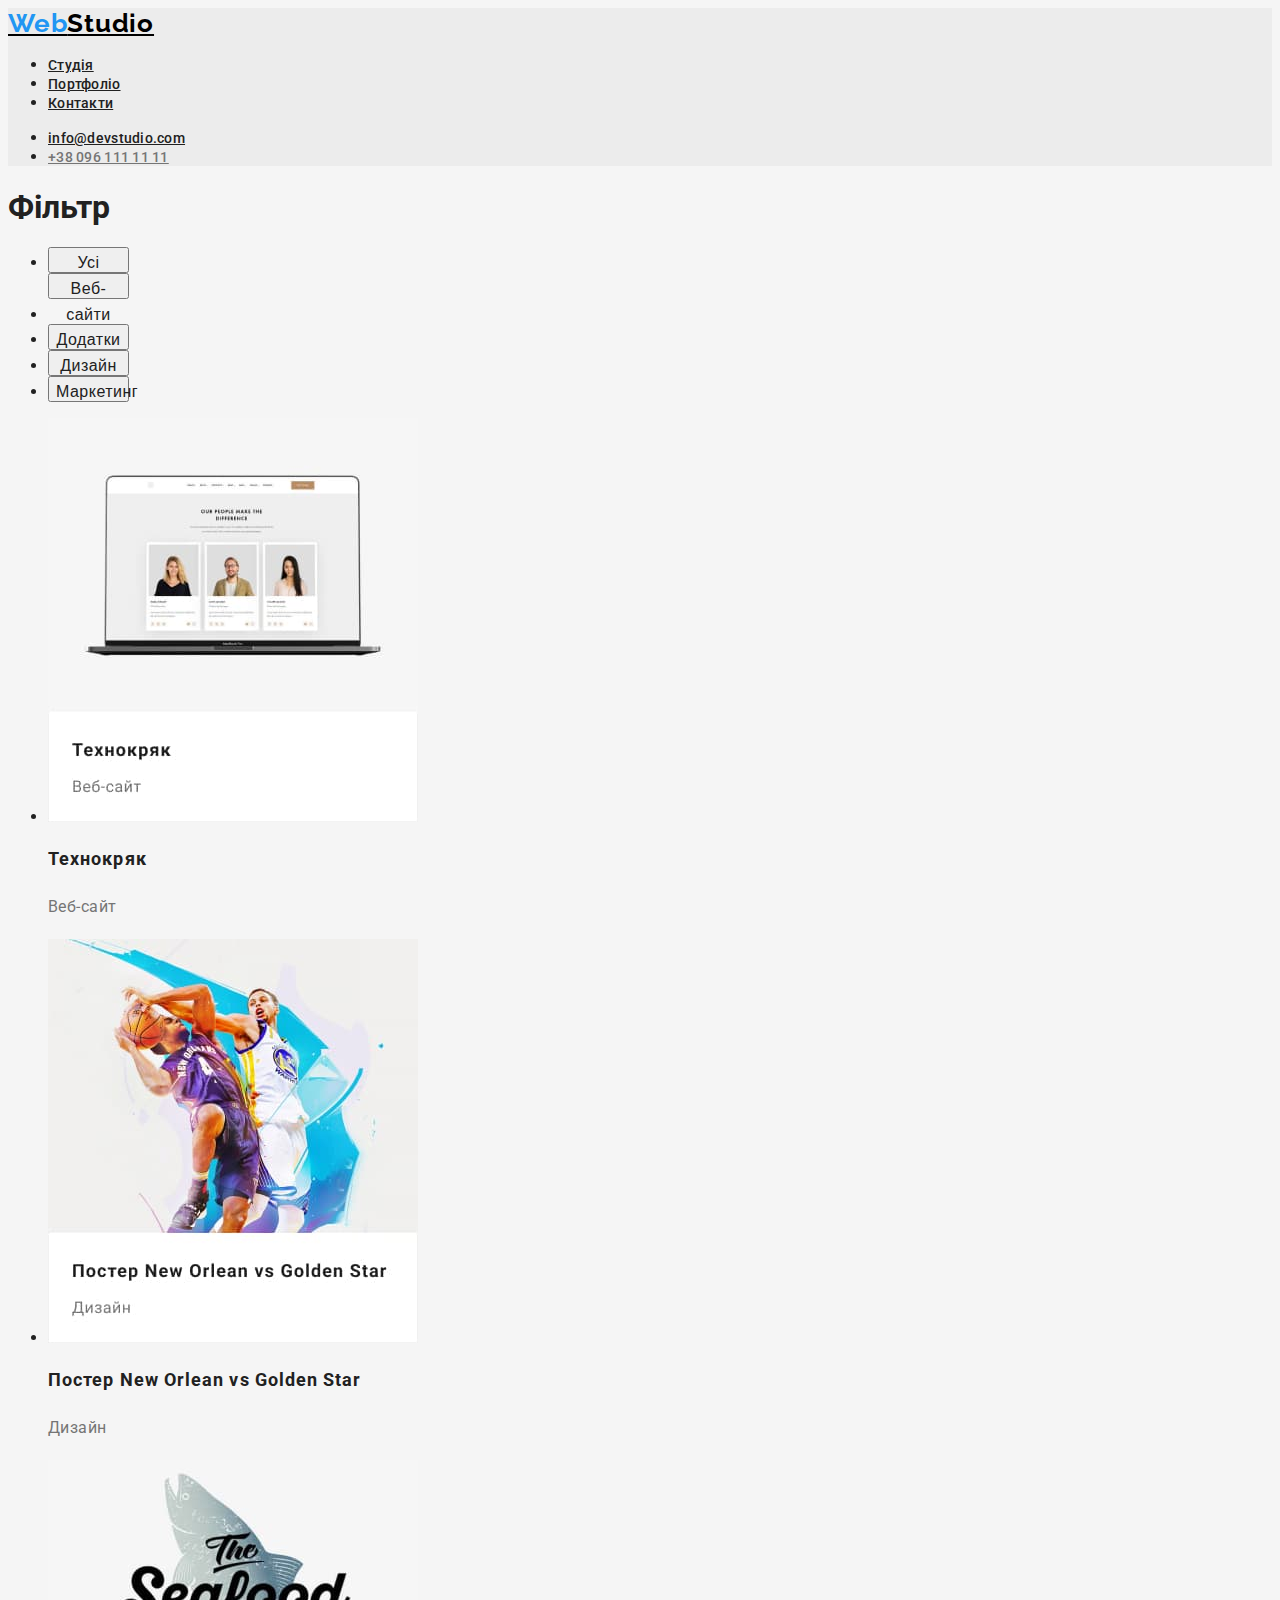
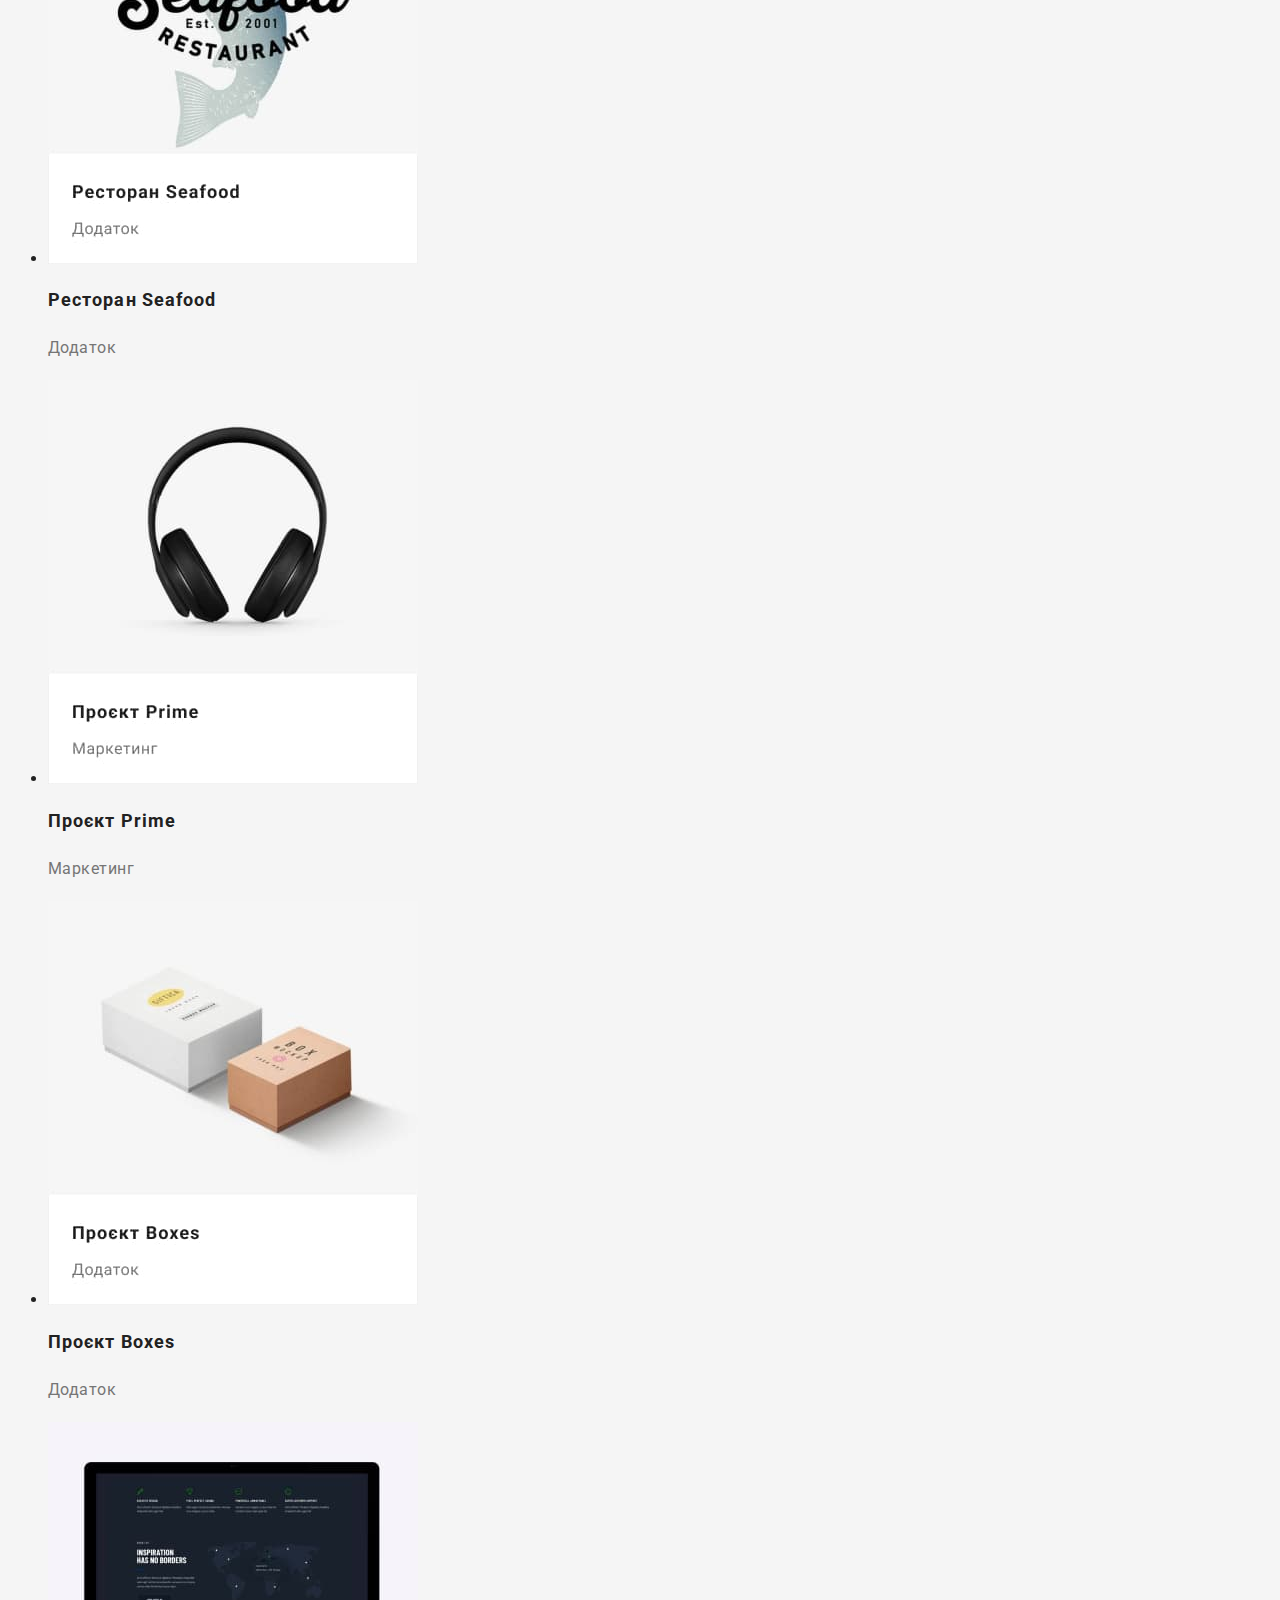
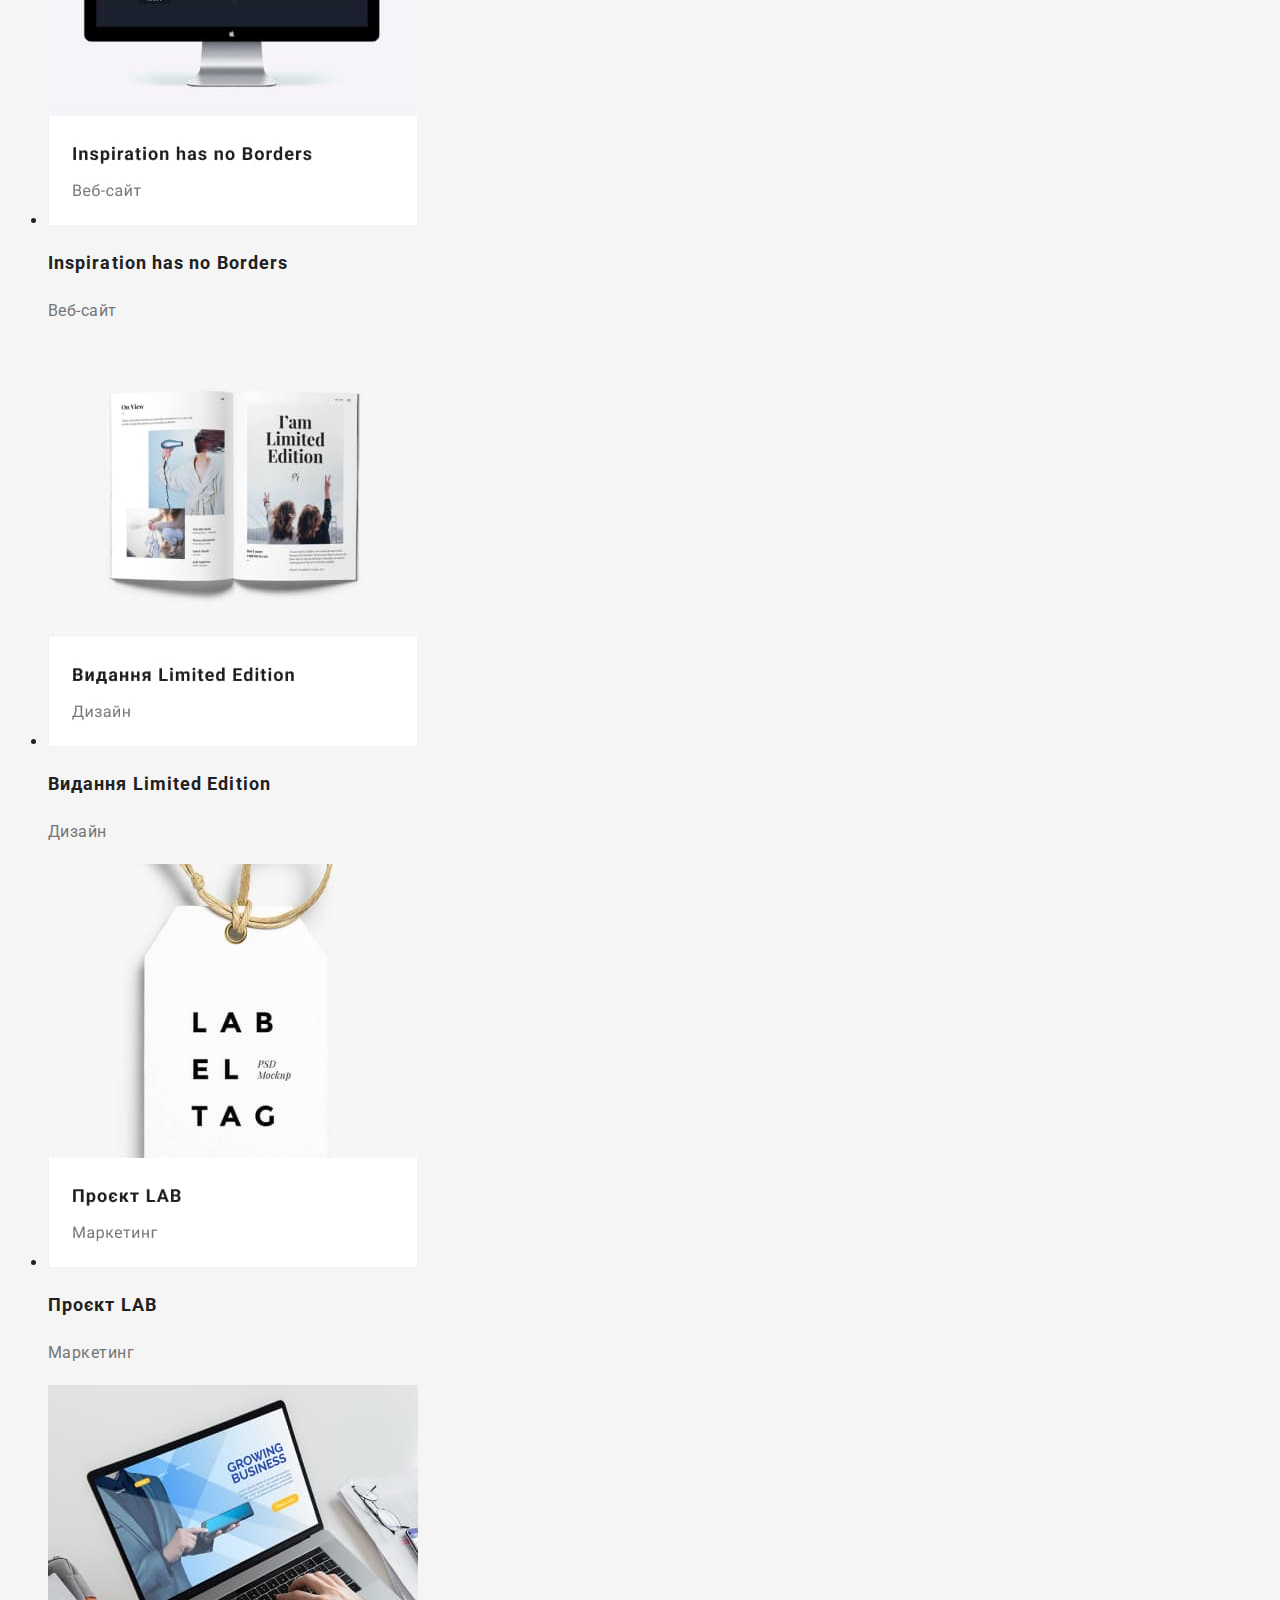
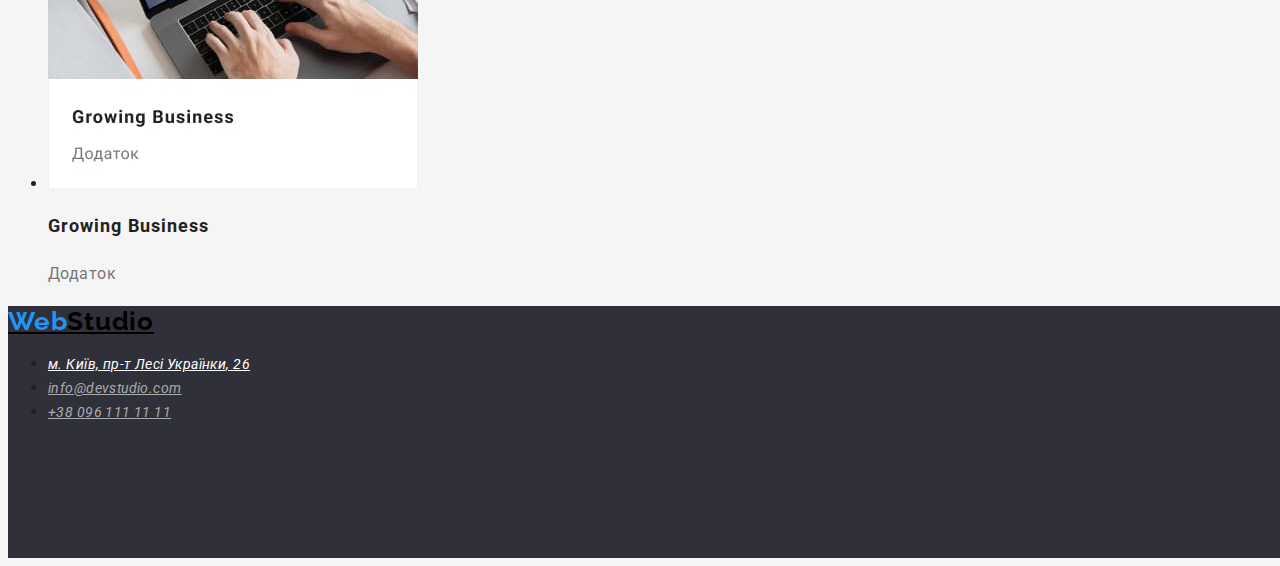
==== commit 44d1d0fd: "Adding come code" ====
--- a/potfolio.html
+++ b/potfolio.html
@@ -5,6 +5,12 @@
     <meta http-equiv="X-UA-Compatible" content="IE=edge" />
     <meta name="viewport" content="width=device-width, initial-scale=1.0" />
     <title>Document</title>
+    <link rel="preconnect" href="https://fonts.googleapis.com" />
+    <link rel="preconnect" href="https://fonts.gstatic.com" crossorigin />
+    <link
+      href="https://fonts.googleapis.com/css2?family=Raleway:wght@700&family=Roboto:wght@400;500;700;900&display=swap"
+      rel="stylesheet"
+    />
     <link rel="stylesheet" href="./css/styles.css" />
   </head>
   <body>
--- a/css/styles.css
+++ b/css/styles.css
@@ -1,5 +1,5 @@
 body {
-  font-family: 'Roboto', 'Raleway', 'Oleo Script', sans-serif;
+  font-family: 'Roboto', 'Raleway', sans-serif;
   background-color: #f5f5f5;
   color: #212121;
 }
@@ -36,8 +36,6 @@
 .link {
   width: 72px;
   height: 16px;
-  font-family: 'Roboto';
-  font-style: normal;
   font-weight: 500;
   font-size: 14px;
   line-height: 1.1;
@@ -48,8 +46,6 @@
 .link:focus {
   width: 45px;
   height: 16px;
-  font-family: 'Roboto';
-  font-style: normal;
   font-weight: 500;
   font-size: 14px;
   line-height: 1.1;
@@ -60,8 +56,6 @@
 .link-phone {
   width: 122px;
   height: 16px;
-  font-family: 'Roboto';
-  font-style: normal;
   font-weight: 500;
   font-size: 14px;
   line-height: 1.1;
@@ -73,8 +67,6 @@
 .link-phone:focus {
   width: 122px;
   height: 16px;
-  font-family: 'Roboto';
-  font-style: normal;
   font-weight: 500;
   font-size: 14px;
   line-height: 1.1;
@@ -88,11 +80,9 @@
   height: 600px;
   left: 0px;
   top: 80px;
-  background: #2f303a;
+  background-color: #2f303a;
   width: 696px;
   height: 120px;
-  font-family: 'Roboto';
-  font-style: normal;
   font-weight: 900;
   font-size: 44px;
   line-height: 1.4;
@@ -110,8 +100,6 @@
   border-radius: 4px;
   width: 152px;
   height: 30px;
-  font-family: 'Roboto';
-  font-style: normal;
   font-weight: 700;
   font-size: 16px;
   line-height: 1.9;
@@ -131,8 +119,6 @@
   border-radius: 4px;
   width: 152px;
   height: 30px;
-  font-family: 'Roboto';
-  font-style: normal;
   font-weight: 700;
   font-size: 16px;
   line-height: 1.9;
@@ -150,8 +136,6 @@
 .properties-title {
   width: 270px;
   height: 16px;
-  font-family: 'Roboto';
-  font-style: normal;
   font-weight: 700;
   font-size: 14px;
   line-height: 1.1;
@@ -163,9 +147,6 @@
 .properties-text {
   width: 270px;
   height: 72px;
-  font-family: 'Roboto';
-  font-style: normal;
-  font-weight: 400;
   font-size: 14px;
   line-height: 1.7;
   letter-spacing: 0.03em;
@@ -175,8 +156,6 @@
 .section-title {
   width: 366px;
   height: 42px;
-  font-family: 'Roboto';
-  font-style: normal;
   font-weight: 700;
   font-size: 36px;
   line-height: 1.2;
@@ -188,8 +167,6 @@
 .title-text {
   width: 129px;
   height: 19px;
-  font-family: 'Roboto';
-  font-style: normal;
   font-weight: 500;
   font-size: 16px;
   line-height: 1.2;
@@ -201,9 +178,6 @@
 .section-text {
   width: 130px;
   height: 19px;
-  font-family: 'Roboto';
-  font-style: normal;
-  font-weight: 400;
   font-size: 16px;
   line-height: 1.2;
   text-align: center;
@@ -221,8 +195,6 @@
 .link-address {
   width: 231px;
   height: 21px;
-  font-family: 'Roboto';
-  font-style: normal;
   font-weight: 400;
   font-size: 14px;
   line-height: 1.7;
@@ -234,8 +206,6 @@
 .link-address:focus {
   width: 231px;
   height: 21px;
-  font-family: 'Roboto';
-  font-style: normal;
   font-weight: 400;
   font-size: 14px;
   line-height: 1.7;
@@ -246,8 +216,6 @@
 .link-mail {
   width: 231px;
   height: 21px;
-  font-family: 'Roboto';
-  font-style: normal;
   font-weight: 400;
   font-size: 14px;
   line-height: 1.7;
@@ -259,8 +227,6 @@
 .link-mail:focus {
   width: 231px;
   height: 21px;
-  font-family: 'Roboto';
-  font-style: normal;
   font-weight: 400;
   font-size: 14px;
   line-height: 1.7;
@@ -271,8 +237,6 @@
 .link-number {
   width: 231px;
   height: 21px;
-  font-family: 'Roboto';
-  font-style: normal;
   font-weight: 400;
   font-size: 14px;
   line-height: 1.7;
@@ -284,11 +248,58 @@
 .link-number:focus {
   width: 231px;
   height: 21px;
-  font-family: 'Roboto';
-  font-style: normal;
-  font-weight: 400;
-  font-size: 14px;
-  line-height: 1.7;
-  letter-spacing: 0.03em;
-  color: #2196f3;
-}
+  font-weight: 400;
+  font-size: 14px;
+  line-height: 1.7;
+  letter-spacing: 0.03em;
+  color: #2196f3;
+}
+
+.button {
+  width: 81px;
+  height: 26px;
+  font-weight: 500;
+  font-size: 16px;
+  line-height: 1.6;
+  text-align: center;
+  letter-spacing: 0.03em;
+  color: #212121;
+}
+.button {
+  cursor: pointer;
+}
+.button:hover,
+.button:focus {
+  width: 23px;
+  height: 38px;
+  background: #2196f3;
+  box-shadow: 0px 3px 1px rgba(0, 0, 0, 0.1), 0px 1px 2px rgba(0, 0, 0, 0.08),
+    0px 2px 2px rgba(0, 0, 0, 0.12);
+  border-radius: 4px;
+  width: 23px;
+  height: 26px;
+  font-weight: 500;
+  font-size: 16px;
+  line-height: 1.6;
+  text-align: center;
+  letter-spacing: 0.03em;
+  color: #ffffff;
+}
+
+.title {
+  width: 322px;
+  height: 36px;
+  font-weight: 700;
+  font-size: 18px;
+  line-height: 2;
+  letter-spacing: 0.06em;
+  color: #212121;
+}
+.text {
+  width: 322px;
+  height: 30px;
+  font-size: 16px;
+  line-height: 1.8;
+  letter-spacing: 0.03em;
+  color: #757575;
+}
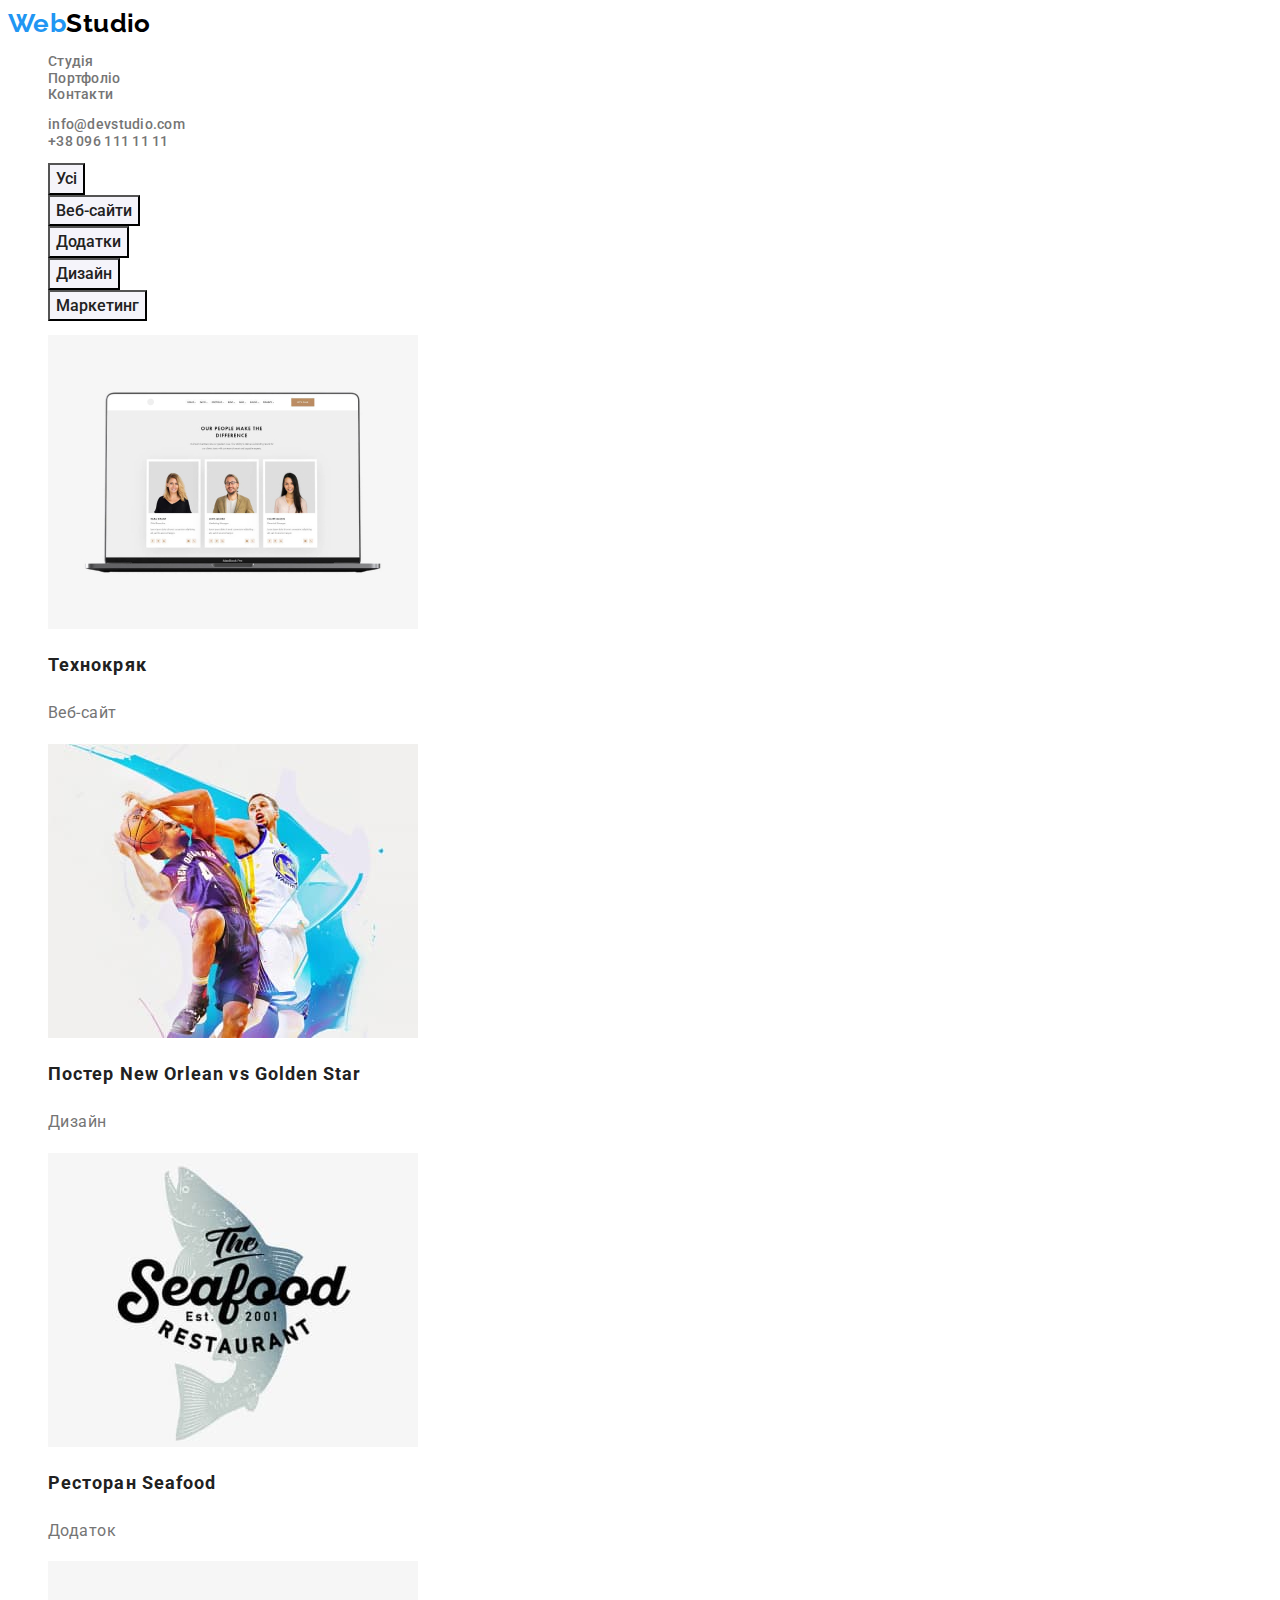
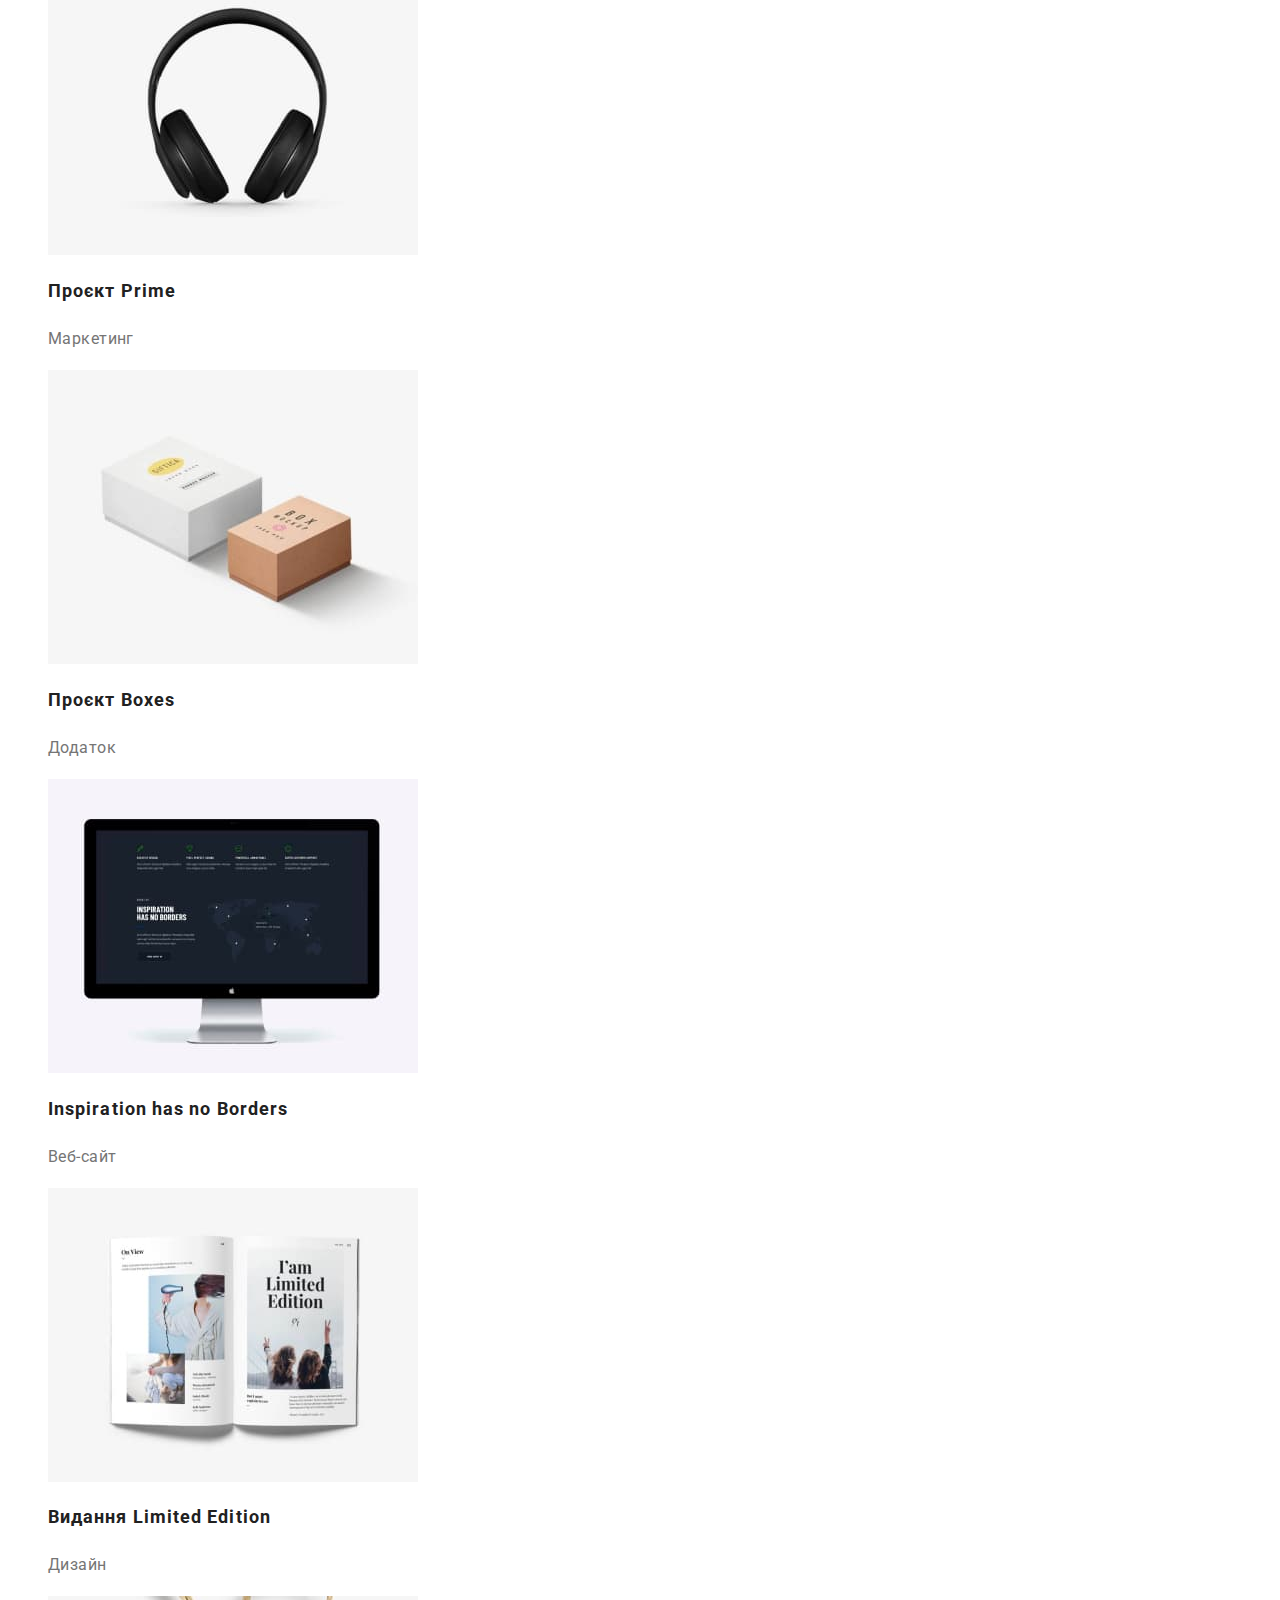
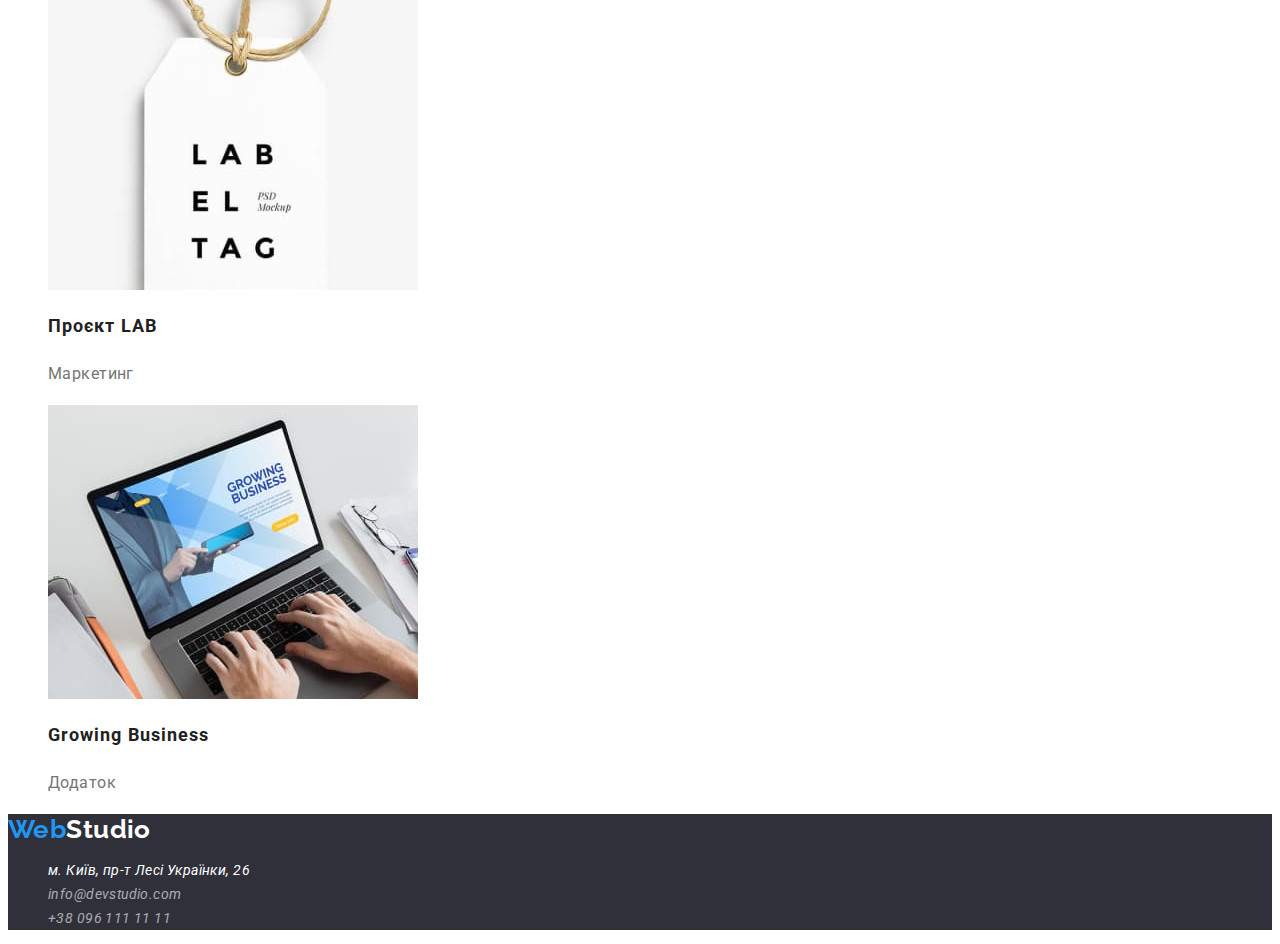
==== commit f7e28f0d: "changing css" ====
--- a/potfolio.html
+++ b/potfolio.html
@@ -20,13 +20,13 @@
       <nav>
         <a class="logo" href="./index.html"><span class="colortext">Web</span>Studio</a>
 
-        <ul class="site-nav">
+        <ul class="site-nav-list">
           <li><a class="link" href="./index.html">Студія</a></li>
           <li><a class="link" href="./portfolio.html">Портфоліо</a></li>
           <li><a class="link" href="">Контакти</a></li>
         </ul>
       </nav>
-      <ul>
+      <ul class="list">
         <li><a class="link" href="mailto:info@devstudio.com">info@devstudio.com</a></li>
         <li><a class="link-phone" href="tel:+380961111111">+38 096 111 11 11</a></li>
       </ul>
@@ -34,58 +34,58 @@
     <!-- Унікальний контент сторінки -->
     <main>
       <section>
-        <h1>Фільтр</h1>
-        <ul>
-          <li><button class="button" type="button">Усі</button></li>
-          <li><button class="button" type="button">Веб-сайти</button></li>
-          <li><button class="button" type="button">Додатки</button></li>
-          <li><button class="button" type="button">Дизайн</button></li>
-          <li><button class="button" type="button">Маркетинг</button></li>
+        <h1 class="visually-hidden">Фільтр</h1>
+        <ul class="button-list">
+          <li><button class="portfolio-btn" type="button">Усі</button></li>
+          <li><button class="portfolio-btn" type="button">Веб-сайти</button></li>
+          <li><button class="portfolio-btn" type="button">Додатки</button></li>
+          <li><button class="portfolio-btn" type="button">Дизайн</button></li>
+          <li><button class="portfolio-btn" type="button">Маркетинг</button></li>
         </ul>
 
-        <ul>
+        <ul class="projects-list">
           <li>
-            <img src="./images/project1.jpg" alt="Проєкт1" width="370" />
+            <img src="./images/prj1.jpg" alt="Проєкт1" width="370" />
             <h2 class="title">Технокряк</h2>
             <p class="text">Веб-сайт</p>
           </li>
           <li>
-            <img src="./images/project2.jpg" alt="Проєкт2" width="370" />
+            <img src="./images/prj2.jpg" alt="Проєкт2" width="370" />
             <h2 class="title">Постер New Orlean vs Golden Star</h2>
             <p class="text">Дизайн</p>
           </li>
           <li>
-            <img src="./images/project3.jpg" alt="Проєкт3" width="370" />
+            <img src="./images/prj3.jpg" alt="Проєкт3" width="370" />
             <h2 class="title">Ресторан Seafood</h2>
             <p class="text">Додаток</p>
           </li>
           <li>
-            <img src="./images/project4.jpg" alt="Проєкт4" width="370" />
+            <img src="./images/prj4.jpg" alt="Проєкт4" width="370" />
             <h2 class="title">Проєкт Prime</h2>
             <p class="text">Маркетинг</p>
           </li>
           <li>
-            <img src="./images/project5.jpg" alt="Проєкт5" width="370" />
+            <img src="./images/prj5.jpg" alt="Проєкт5" width="370" />
             <h2 class="title">Проєкт Boxes</h2>
             <p class="text">Додаток</p>
           </li>
           <li>
-            <img src="./images/project6.jpg" alt="Проєкт6" width="370" />
+            <img src="./images/prj6.jpg" alt="Проєкт6" width="370" />
             <h2 class="title">Inspiration has no Borders</h2>
             <p class="text">Веб-сайт</p>
           </li>
           <li>
-            <img src="./images/project7.jpg" alt="Проєкт7" width="370" />
+            <img src="./images/prj7.jpg" alt="Проєкт7" width="370" />
             <h2 class="title">Видання Limited Edition</h2>
             <p class="text">Дизайн</p>
           </li>
           <li>
-            <img src="./images/project8.jpg" alt="Проєкт8" width="370" />
+            <img src="./images/prj8.jpg" alt="Проєкт8" width="370" />
             <h2 class="title">Проєкт LAB</h2>
             <p class="text">Маркетинг</p>
           </li>
           <li>
-            <img src="./images/project9.jpg" alt="Проєкт9" width="370" />
+            <img src="./images/prj9.jpg" alt="Проєкт9" width="370" />
             <h2 class="title">Growing Business</h2>
             <p class="text">Додаток</p>
           </li>
@@ -94,9 +94,9 @@
     </main>
     <!-- Підвал сторінки -->
     <footer class="footer">
-      <a class="logo" href="./index.html"><span class="colortext">Web</span>Studio</a>
+      <a class="logo-color-footer" href="./index.html"><span class="colortext">Web</span>Studio</a>
       <address>
-        <ul>
+        <ul class="list">
           <li>
             <a
               class="link-address"
--- a/css/styles.css
+++ b/css/styles.css
@@ -1,305 +1,254 @@
+:root {
+  --primary-text-color: #212121;
+  --secondary-text-color: #757575;
+  --tertiary-text-color: #ffffff;
+  --address-color: rgba(255, 255, 255, 0.6);
+  --accent-color: #2196f3;
+  --logo-color: #000000;
+  --logo-color-footer: #ffffff;
+  --page-header-bc: #ececec;
+  --body-bc: #f5f5f5;
+  --body-text-color: #212121;
+  --page-title-bc: #2f303a;
+  --footer-bc: #2f303a;
+  --button-bc: #f5f4fa;
+}
 body {
   font-family: 'Roboto', 'Raleway', sans-serif;
-  background-color: #f5f5f5;
-  color: #212121;
-}
-
-/* header */
-.page-header {
-  border: 1px;
-  background-color: #ececec;
+  background-color: var(--tertiary-text-color);
+  color: var(--body-text-color);
+  font-size: 14px;
+  letter-spacing: 0.03em;
+}
+
+.visually-hidden {
+  position: absolute;
+  width: 1px;
+  height: 1px;
+  margin: -1px;
+  border: 0;
+  padding: 0;
+
+  white-space: nowrap;
+  clip-path: inset(100%);
+  clip: rect(0 0 0 0);
+  overflow: hidden;
 }
 
 .logo {
-  width: 145px;
-  height: 31px;
   font-family: 'Raleway';
   font-style: normal;
   font-weight: 700;
   font-size: 26px;
   line-height: 1.2;
-  letter-spacing: 0.03em;
-  color: #000000;
+  color: var(--logo-color);
+  text-decoration: none;
 }
 .colortext {
-  width: 145px;
-  height: 31px;
   font-family: 'Raleway';
   font-style: normal;
   font-weight: 700;
   font-size: 26px;
   line-height: 1.2;
-  letter-spacing: 0.03em;
-  color: #2196f3;
+  color: var(--accent-color);
+}
+.logo-color-footer {
+  font-family: 'Raleway';
+  font-style: normal;
+  font-weight: 700;
+  font-size: 26px;
+  line-height: 1.2;
+  color: var(--logo-color-footer);
+  text-decoration: none;
+}
+
+.site-nav-list {
+  list-style: none;
+}
+.list {
+  list-style: none;
 }
 
 .link {
-  width: 72px;
-  height: 16px;
-  font-weight: 500;
-  font-size: 14px;
+  font-weight: 500;
   line-height: 1.1;
   letter-spacing: 0.02em;
-  color: #212121;
+  color: var(--secondary-text-color);
+  text-decoration: none;
 }
 .link:hover,
 .link:focus {
-  width: 45px;
-  height: 16px;
-  font-weight: 500;
-  font-size: 14px;
+  color: var(--accent-color);
+}
+
+.link-phone {
+  font-weight: 500;
   line-height: 1.1;
   letter-spacing: 0.02em;
-  color: #2196f3;
-}
-
-.link-phone {
-  width: 122px;
-  height: 16px;
-  font-weight: 500;
-  font-size: 14px;
-  line-height: 1.1;
-  letter-spacing: 0.02em;
-  color: #757575;
+  color: var(--secondary-text-color);
+  text-decoration: none;
 }
 
 .link-phone:hover,
 .link-phone:focus {
-  width: 122px;
-  height: 16px;
-  font-weight: 500;
-  font-size: 14px;
-  line-height: 1.1;
-  letter-spacing: 0.02em;
-  color: #2196f3;
+  color: var(--accent-color);
 }
 
 /* Hero */
+.section-color {
+  background-color: var(--page-title-bc);
+}
 .page-title {
-  width: 1600px;
-  height: 600px;
-  left: 0px;
-  top: 80px;
-  background-color: #2f303a;
   width: 696px;
-  height: 120px;
   font-weight: 900;
   font-size: 44px;
   line-height: 1.4;
   text-align: center;
   letter-spacing: 0.06em;
   text-transform: uppercase;
-  color: #ffffff;
+  color: var(--tertiary-text-color);
 }
 
 .main-button {
-  width: 216px;
-  height: 50px;
-  background-color: #2196f3;
+  background-color: var(--accent-color);
   box-shadow: 0px 4px 4px rgba(0, 0, 0, 0.15);
   border-radius: 4px;
-  width: 152px;
-  height: 30px;
   font-weight: 700;
   font-size: 16px;
   line-height: 1.9;
-  display: flex;
-  align-items: center;
-  text-align: center;
   letter-spacing: 0.06em;
-  color: #ffffff;
+  color: var(--tertiary-text-color);
+  cursor: pointer;
 }
 
 .main-button:hover,
 .main-button:focus {
-  width: 216px;
-  height: 50px;
   background-color: #188ce8;
   box-shadow: 0px 4px 4px rgba(0, 0, 0, 0.15);
-  border-radius: 4px;
-  width: 152px;
-  height: 30px;
-  font-weight: 700;
-  font-size: 16px;
-  line-height: 1.9;
-  display: flex;
-  align-items: center;
-  text-align: center;
-  letter-spacing: 0.06em;
-  color: #ffffff;
-}
-
-.main-button {
-  cursor: pointer;
-}
+}
+
 /* main content */
+
+.properties-list {
+  list-style: none;
+}
 .properties-title {
-  width: 270px;
-  height: 16px;
-  font-weight: 700;
-  font-size: 14px;
+  font-weight: 700;
   line-height: 1.1;
-  letter-spacing: 0.03em;
   text-transform: uppercase;
-  color: #212121;
+  color: var(--primary-text-color);
 }
 
 .properties-text {
-  width: 270px;
-  height: 72px;
-  font-size: 14px;
-  line-height: 1.7;
-  letter-spacing: 0.03em;
-  color: #757575;
-}
-
+  line-height: 1.7;
+  color: var(--secondary-text-color);
+}
+.our-team {
+  background-color: #f5f4fa;
+}
 .section-title {
-  width: 366px;
-  height: 42px;
   font-weight: 700;
   font-size: 36px;
   line-height: 1.2;
   text-align: center;
-  letter-spacing: 0.03em;
-  color: #212121;
+  color: var(--primary-text-color);
+}
+.image-list {
+  list-style: none;
+}
+.workers-list {
+  list-style: none;
 }
 
 .title-text {
-  width: 129px;
-  height: 19px;
-  font-weight: 500;
-  font-size: 16px;
-  line-height: 1.2;
-  text-align: center;
-  letter-spacing: 0.03em;
-  color: #212121;
+  font-weight: 500;
+  font-size: 16px;
+  line-height: 1.2;
+  text-align: center;
+  color: var(--primary-text-color);
 }
 
 .section-text {
-  width: 130px;
-  height: 19px;
-  font-size: 16px;
-  line-height: 1.2;
-  text-align: center;
-  letter-spacing: 0.03em;
-  color: #757575;
+  font-size: 16px;
+  line-height: 1.2;
+  text-align: center;
+  color: var(--secondary-text-color);
 }
 /* footer */
 
 .footer {
-  width: 1600px;
-  height: 252px;
-  background: #2f303a;
+  background-color: var(--footer-bc);
 }
 
 .link-address {
-  width: 231px;
-  height: 21px;
   font-weight: 400;
-  font-size: 14px;
-  line-height: 1.7;
-  letter-spacing: 0.03em;
-  color: #ffffff;
+  line-height: 1.7;
+  color: var(--tertiary-text-color);
+  text-decoration: none;
 }
 
 .link-address:hover,
 .link-address:focus {
-  width: 231px;
-  height: 21px;
+  color: var(--accent-color);
+}
+
+.link-mail {
   font-weight: 400;
-  font-size: 14px;
-  line-height: 1.7;
-  letter-spacing: 0.03em;
-  color: #2196f3;
-}
-
-.link-mail {
-  width: 231px;
-  height: 21px;
-  font-weight: 400;
-  font-size: 14px;
-  line-height: 1.7;
-  letter-spacing: 0.03em;
-  color: rgba(255, 255, 255, 0.6);
+  line-height: 1.7;
+  color: var(--address-color);
+  text-decoration: none;
 }
 
 .link-mail:hover,
 .link-mail:focus {
-  width: 231px;
-  height: 21px;
+  color: var(--accent-color);
+}
+
+.link-number {
   font-weight: 400;
-  font-size: 14px;
-  line-height: 1.7;
-  letter-spacing: 0.03em;
-  color: #2196f3;
-}
-
-.link-number {
-  width: 231px;
-  height: 21px;
-  font-weight: 400;
-  font-size: 14px;
-  line-height: 1.7;
-  letter-spacing: 0.03em;
-  color: rgba(255, 255, 255, 0.6);
+  line-height: 1.7;
+  color: var(--address-color);
+  text-decoration: none;
 }
 
 .link-number:hover,
 .link-number:focus {
-  width: 231px;
-  height: 21px;
-  font-weight: 400;
-  font-size: 14px;
-  line-height: 1.7;
-  letter-spacing: 0.03em;
-  color: #2196f3;
-}
-
-.button {
-  width: 81px;
-  height: 26px;
+  color: var(--accent-color);
+}
+
+.button-list {
+  list-style: none;
+}
+.portfolio-btn {
+  font-family: 'Roboto';
+  cursor: pointer;
   font-weight: 500;
   font-size: 16px;
   line-height: 1.6;
   text-align: center;
-  letter-spacing: 0.03em;
-  color: #212121;
-}
-.button {
-  cursor: pointer;
-}
+  color: var(--primary-text-color);
+  background-color: var(--button-bc);
+}
+
 .button:hover,
 .button:focus {
-  width: 23px;
-  height: 38px;
-  background: #2196f3;
+  background: var(--accent-color);
   box-shadow: 0px 3px 1px rgba(0, 0, 0, 0.1), 0px 1px 2px rgba(0, 0, 0, 0.08),
     0px 2px 2px rgba(0, 0, 0, 0.12);
-  border-radius: 4px;
-  width: 23px;
-  height: 26px;
-  font-weight: 500;
-  font-size: 16px;
-  line-height: 1.6;
-  text-align: center;
-  letter-spacing: 0.03em;
-  color: #ffffff;
-}
-
+}
+
+.projects-list {
+  list-style: none;
+}
 .title {
-  width: 322px;
-  height: 36px;
   font-weight: 700;
   font-size: 18px;
   line-height: 2;
   letter-spacing: 0.06em;
-  color: #212121;
+  color: var(--primary-text-color);
 }
 .text {
-  width: 322px;
-  height: 30px;
   font-size: 16px;
   line-height: 1.8;
-  letter-spacing: 0.03em;
-  color: #757575;
-}
+  color: var(--secondary-text-color);
+}
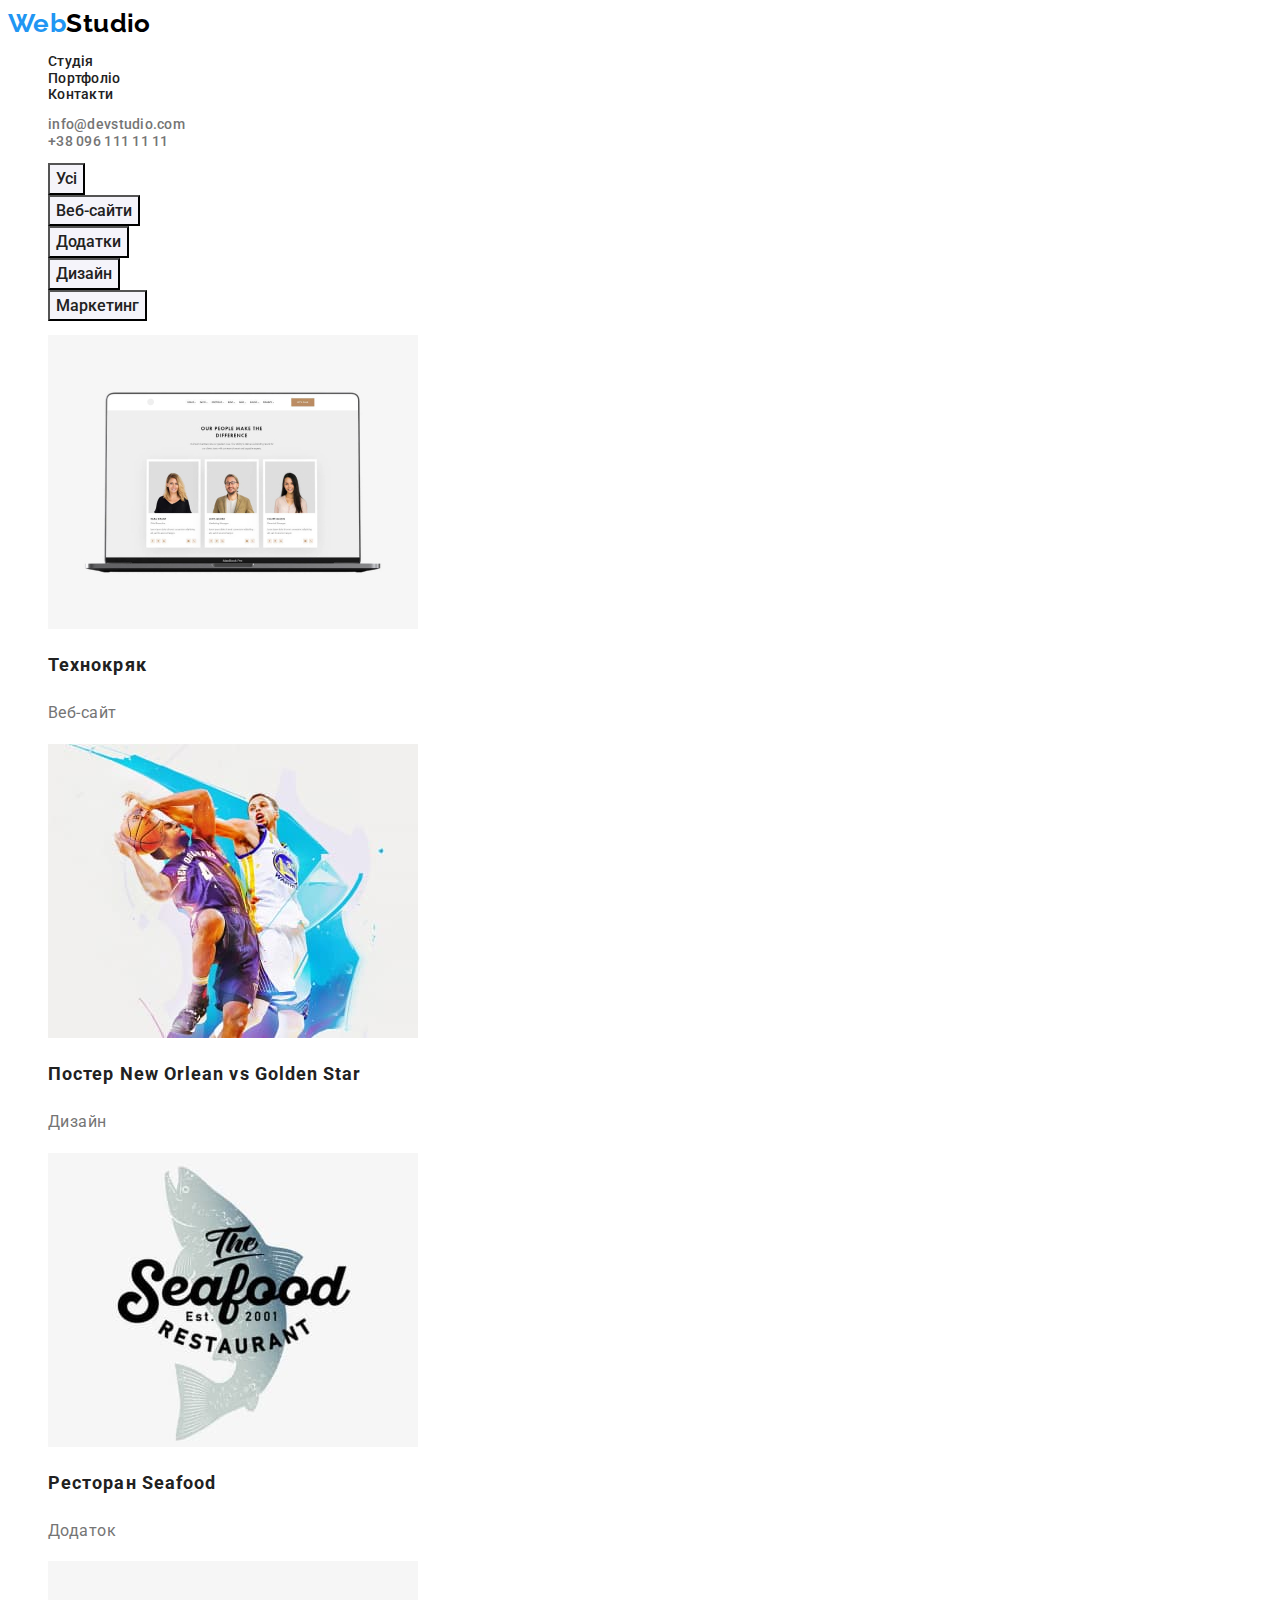
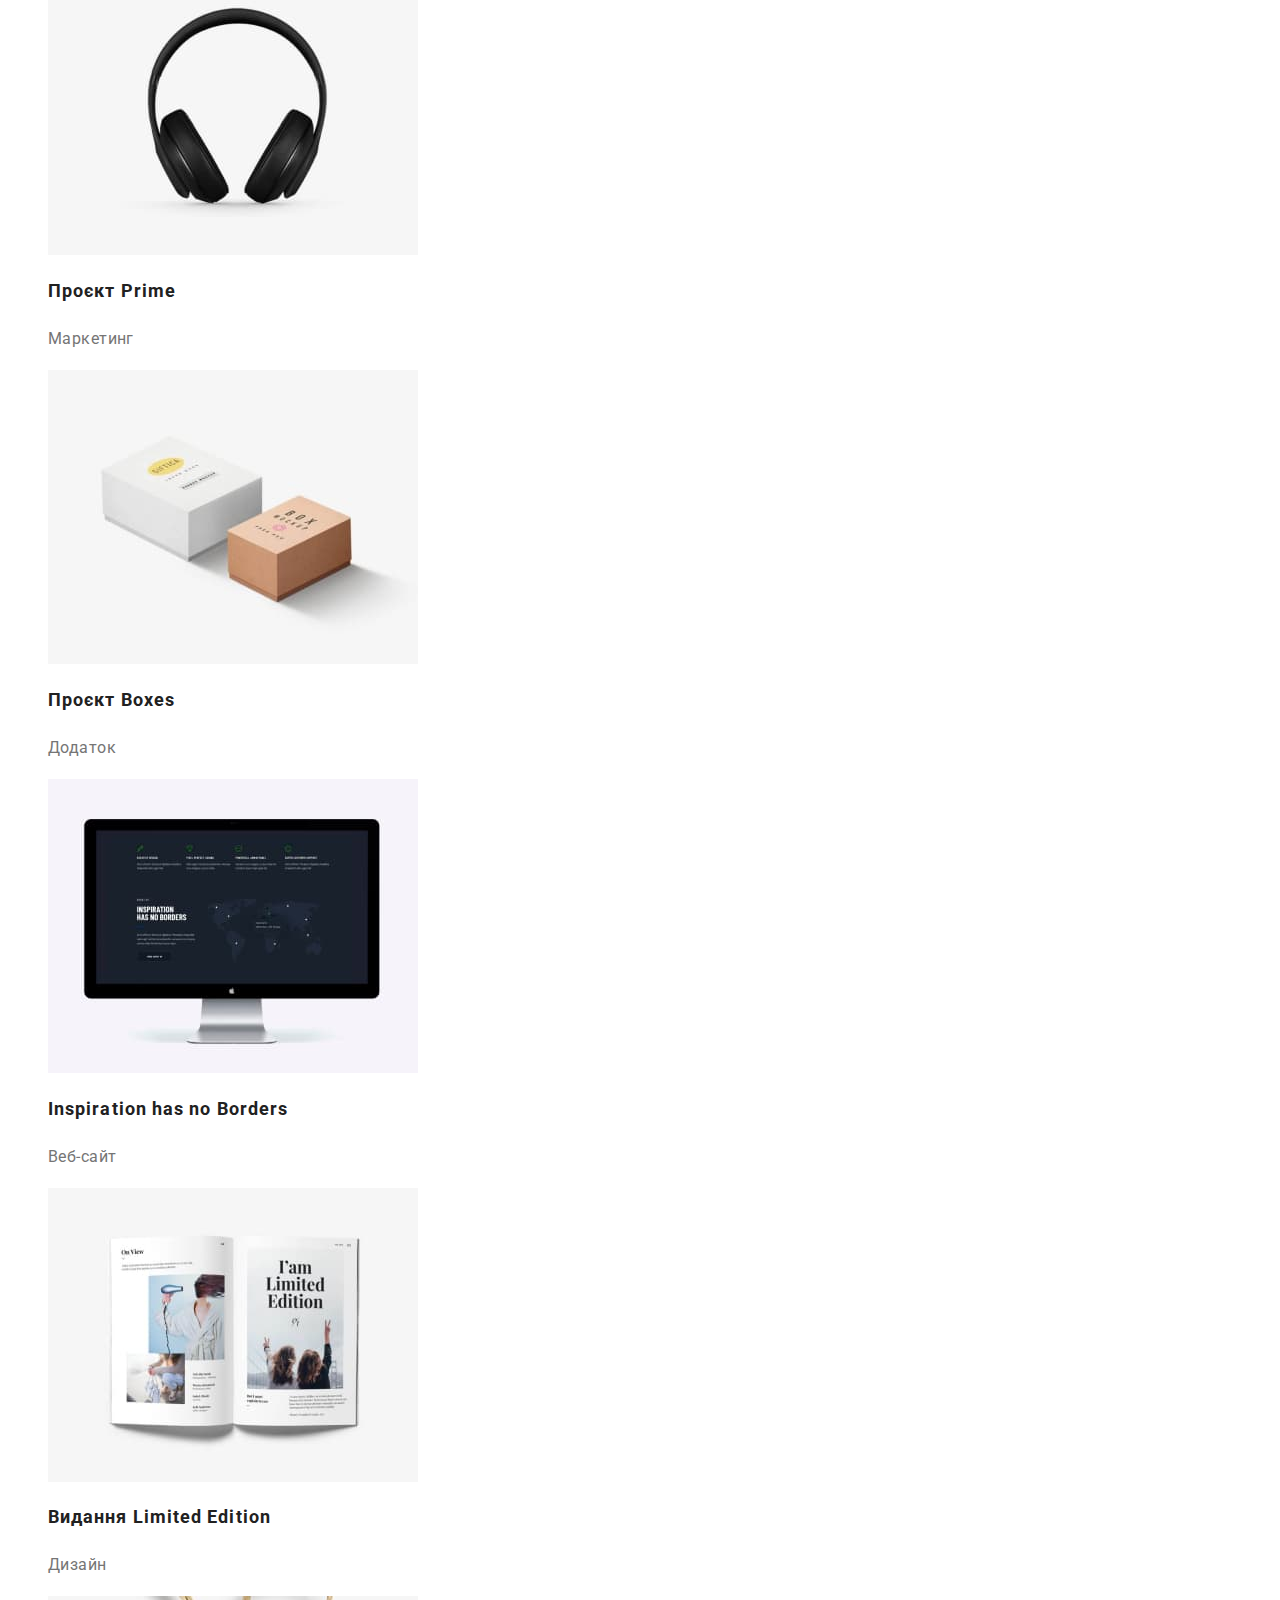
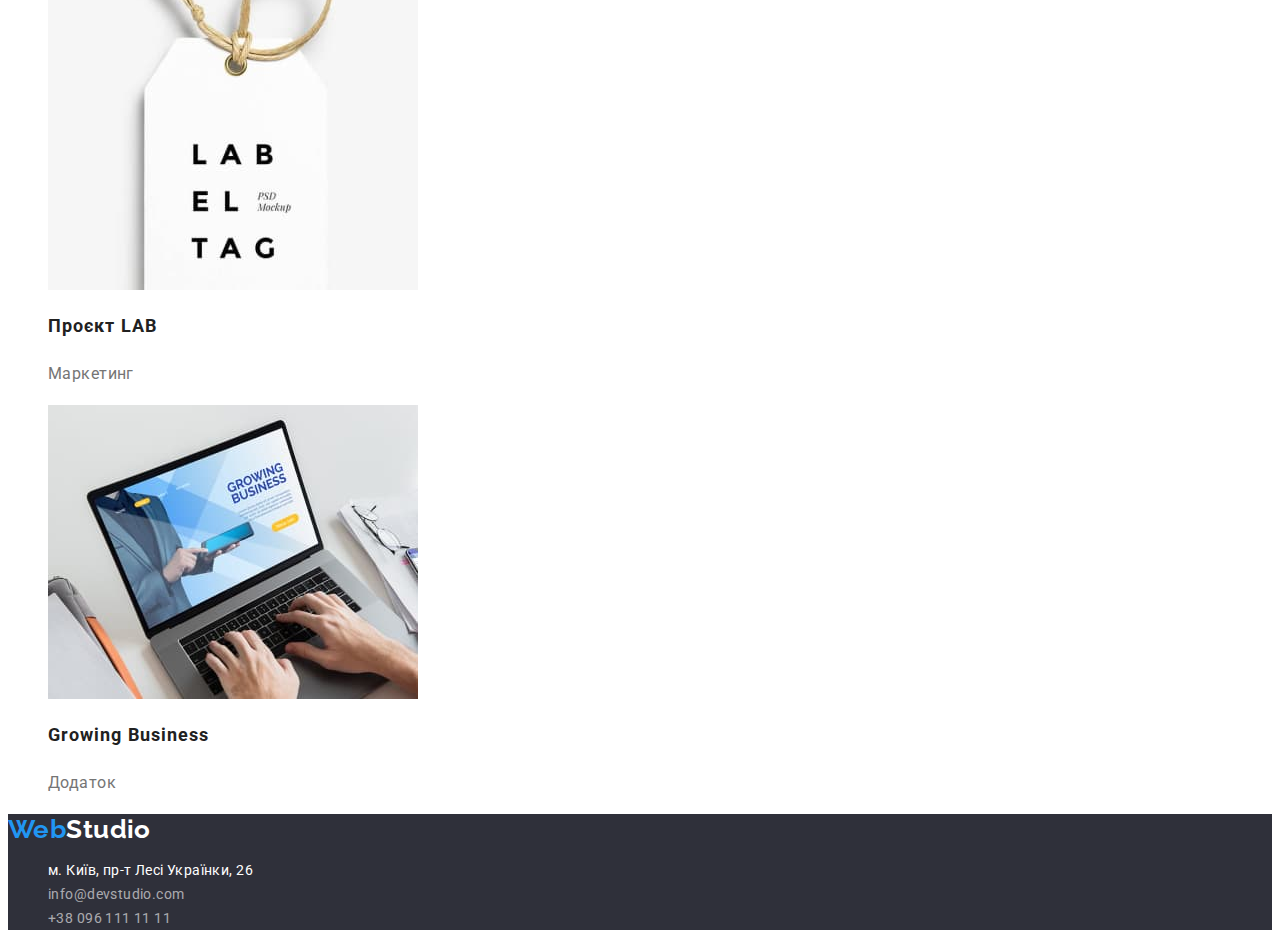
==== commit e1e06bb2: "Update html" ====
--- a/potfolio.html
+++ b/potfolio.html
@@ -22,12 +22,12 @@
 
         <ul class="site-nav-list">
           <li><a class="link" href="./index.html">Студія</a></li>
-          <li><a class="link" href="./portfolio.html">Портфоліо</a></li>
+          <li><a class="link-portfolio" href="./portfolio.html">Портфоліо</a></li>
           <li><a class="link" href="">Контакти</a></li>
         </ul>
       </nav>
       <ul class="list">
-        <li><a class="link" href="mailto:info@devstudio.com">info@devstudio.com</a></li>
+        <li><a class="link-mail-header" href="mailto:info@devstudio.com">info@devstudio.com</a></li>
         <li><a class="link-phone" href="tel:+380961111111">+38 096 111 11 11</a></li>
       </ul>
     </header>
--- a/css/styles.css
+++ b/css/styles.css
@@ -73,11 +73,45 @@
   font-weight: 500;
   line-height: 1.1;
   letter-spacing: 0.02em;
-  color: var(--secondary-text-color);
-  text-decoration: none;
-}
-.link:hover,
-.link:focus {
+  color: var(--primary-text-color);
+  text-decoration: none;
+}
+.link-studio {
+  font-weight: 500;
+  line-height: 1.1;
+  letter-spacing: 0.02em;
+  color: var(--primary-text-color);
+  text-decoration: none;
+}
+
+.link-studio:hover,
+.link-studio:focus {
+  color: var(--accent-color);
+}
+
+.link-portfolio {
+  font-weight: 500;
+  line-height: 1.1;
+  letter-spacing: 0.02em;
+  color: var(--primary-text-color);
+  text-decoration: none;
+}
+
+.link-portfolio:hover,
+.link-portfolio:focus {
+  color: var(--accent-color);
+}
+
+.link-mail-header {
+  font-weight: 500;
+  line-height: 1.1;
+  letter-spacing: 0.02em;
+  color: var(--secondary-text-color);
+  text-decoration: none;
+}
+
+.link-mail-header:hover,
+.link-mail-header:focus {
   color: var(--accent-color);
 }
 
@@ -110,6 +144,7 @@
 }
 
 .main-button {
+  font-family: inherit;
   background-color: var(--accent-color);
   box-shadow: 0px 4px 4px rgba(0, 0, 0, 0.15);
   border-radius: 4px;
@@ -133,6 +168,7 @@
   list-style: none;
 }
 .properties-title {
+  font-size: 14px;
   font-weight: 700;
   line-height: 1.1;
   text-transform: uppercase;
@@ -181,6 +217,7 @@
 }
 
 .link-address {
+  font-style: normal;
   font-weight: 400;
   line-height: 1.7;
   color: var(--tertiary-text-color);
@@ -193,6 +230,7 @@
 }
 
 .link-mail {
+  font-style: normal;
   font-weight: 400;
   line-height: 1.7;
   color: var(--address-color);
@@ -205,6 +243,7 @@
 }
 
 .link-number {
+  font-style: normal;
   font-weight: 400;
   line-height: 1.7;
   color: var(--address-color);
@@ -230,8 +269,9 @@
   background-color: var(--button-bc);
 }
 
-.button:hover,
-.button:focus {
+.portfolio-btn:hover,
+.portfolio-btn:focus {
+  color: var(--logo-color-footer);
   background: var(--accent-color);
   box-shadow: 0px 3px 1px rgba(0, 0, 0, 0.1), 0px 1px 2px rgba(0, 0, 0, 0.08),
     0px 2px 2px rgba(0, 0, 0, 0.12);
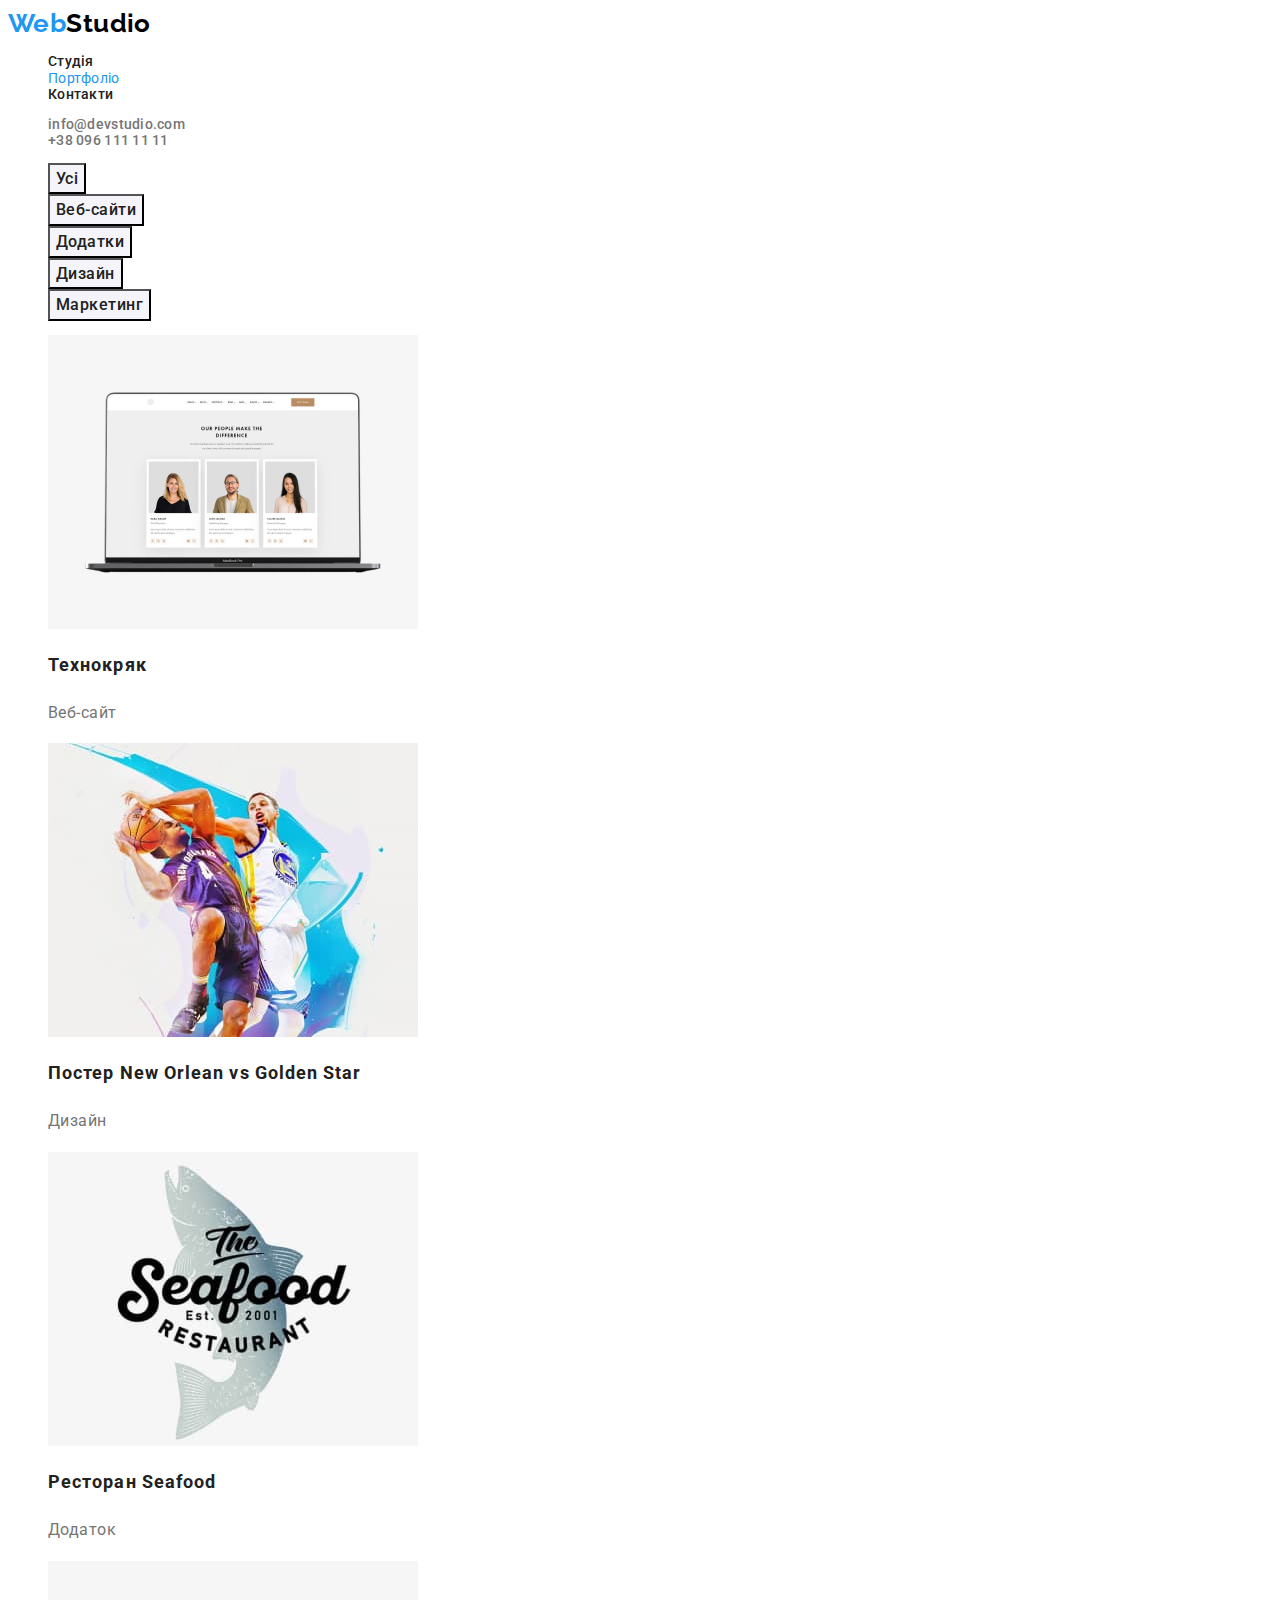
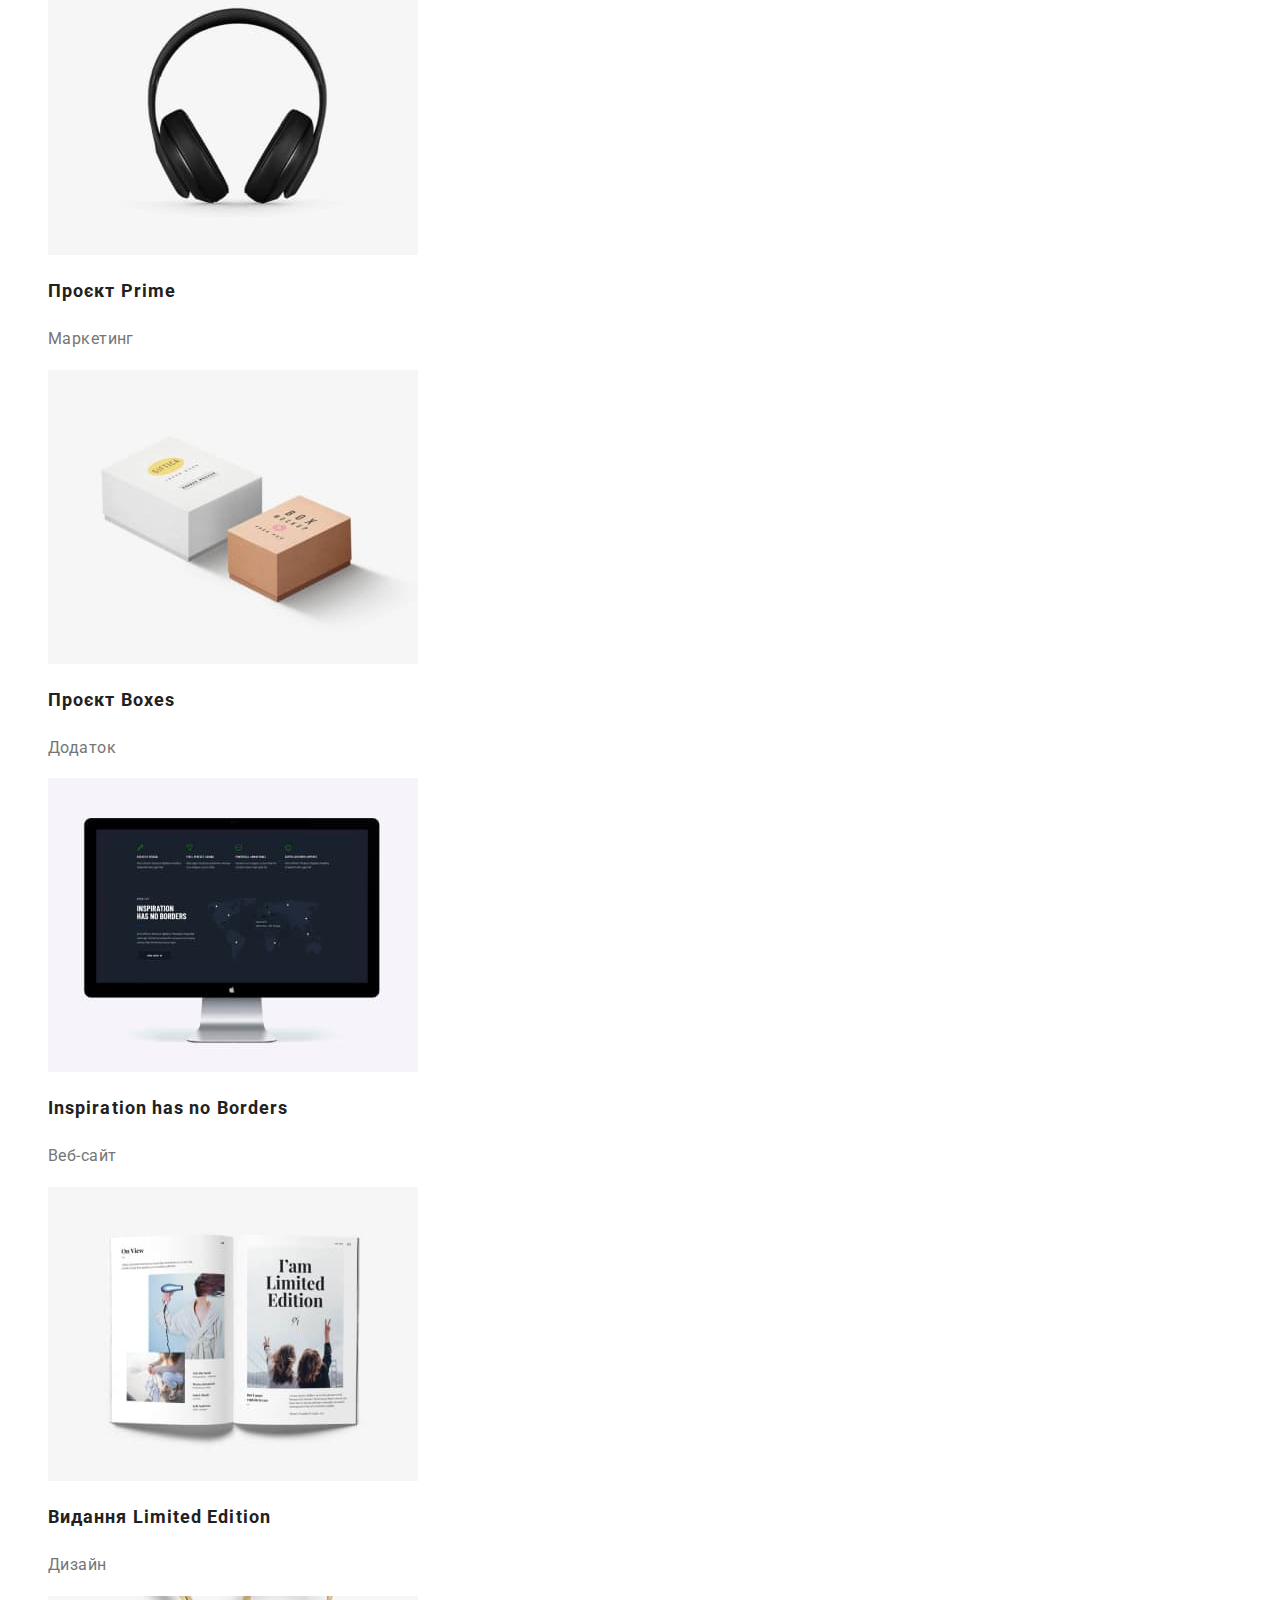
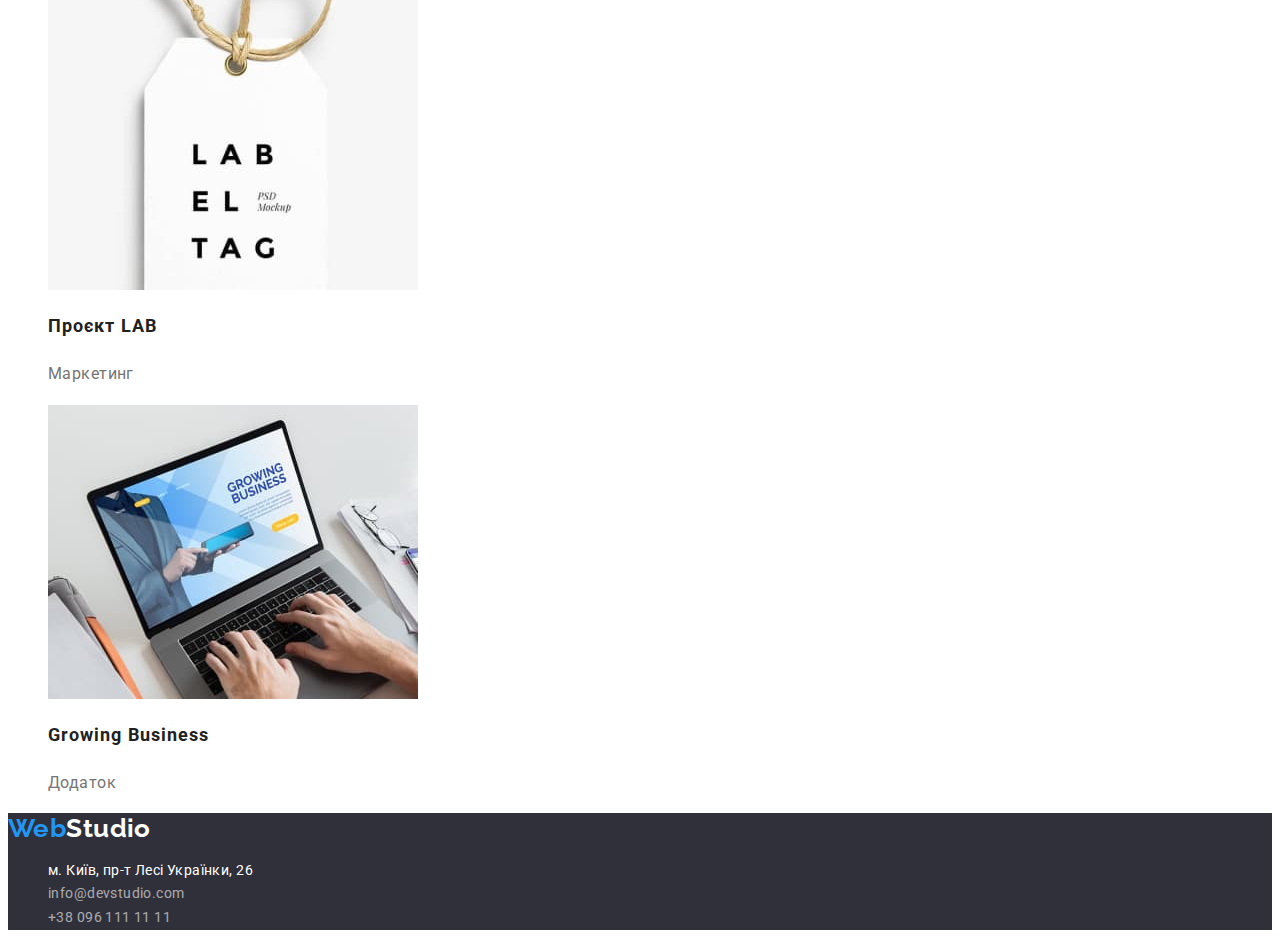
==== commit 30cfe0e7: "update html" ====
--- a/potfolio.html
+++ b/potfolio.html
@@ -22,7 +22,7 @@
 
         <ul class="site-nav-list">
           <li><a class="link" href="./index.html">Студія</a></li>
-          <li><a class="link-portfolio" href="./portfolio.html">Портфоліо</a></li>
+          <li><a class="link-current" href="./portfolio.html">Портфоліо</a></li>
           <li><a class="link" href="">Контакти</a></li>
         </ul>
       </nav>
--- a/css/styles.css
+++ b/css/styles.css
@@ -13,6 +13,7 @@
   --footer-bc: #2f303a;
   --button-bc: #f5f4fa;
 }
+
 body {
   font-family: 'Roboto', 'Raleway', sans-serif;
   background-color: var(--tertiary-text-color);
@@ -44,6 +45,7 @@
   color: var(--logo-color);
   text-decoration: none;
 }
+
 .colortext {
   font-family: 'Raleway';
   font-style: normal;
@@ -52,6 +54,7 @@
   line-height: 1.2;
   color: var(--accent-color);
 }
+
 .logo-color-footer {
   font-family: 'Raleway';
   font-style: normal;
@@ -65,6 +68,7 @@
 .site-nav-list {
   list-style: none;
 }
+
 .list {
   list-style: none;
 }
@@ -76,30 +80,15 @@
   color: var(--primary-text-color);
   text-decoration: none;
 }
-.link-studio {
-  font-weight: 500;
-  line-height: 1.1;
-  letter-spacing: 0.02em;
-  color: var(--primary-text-color);
-  text-decoration: none;
-}
-
-.link-studio:hover,
-.link-studio:focus {
-  color: var(--accent-color);
-}
-
-.link-portfolio {
-  font-weight: 500;
-  line-height: 1.1;
-  letter-spacing: 0.02em;
-  color: var(--primary-text-color);
-  text-decoration: none;
-}
-
-.link-portfolio:hover,
-.link-portfolio:focus {
-  color: var(--accent-color);
+
+.link:hover,
+.link:focus {
+  color: var(--accent-color);
+}
+
+.link-current {
+  color: var(--accent-color);
+  text-decoration: none;
 }
 
 .link-mail-header {
@@ -132,6 +121,7 @@
 .section-color {
   background-color: var(--page-title-bc);
 }
+
 .page-title {
   width: 696px;
   font-weight: 900;
@@ -167,6 +157,7 @@
 .properties-list {
   list-style: none;
 }
+
 .properties-title {
   font-size: 14px;
   font-weight: 700;
@@ -179,9 +170,11 @@
   line-height: 1.7;
   color: var(--secondary-text-color);
 }
+
 .our-team {
   background-color: #f5f4fa;
 }
+
 .section-title {
   font-weight: 700;
   font-size: 36px;
@@ -189,9 +182,11 @@
   text-align: center;
   color: var(--primary-text-color);
 }
+
 .image-list {
   list-style: none;
 }
+
 .workers-list {
   list-style: none;
 }
@@ -210,6 +205,7 @@
   text-align: center;
   color: var(--secondary-text-color);
 }
+
 /* footer */
 
 .footer {
@@ -258,8 +254,9 @@
 .button-list {
   list-style: none;
 }
+
 .portfolio-btn {
-  font-family: 'Roboto';
+  font-family: inherit;
   cursor: pointer;
   font-weight: 500;
   font-size: 16px;
@@ -267,6 +264,7 @@
   text-align: center;
   color: var(--primary-text-color);
   background-color: var(--button-bc);
+  letter-spacing: 0.03em;
 }
 
 .portfolio-btn:hover,
@@ -280,6 +278,7 @@
 .projects-list {
   list-style: none;
 }
+
 .title {
   font-weight: 700;
   font-size: 18px;
@@ -287,8 +286,9 @@
   letter-spacing: 0.06em;
   color: var(--primary-text-color);
 }
+
 .text {
   font-size: 16px;
   line-height: 1.8;
   color: var(--secondary-text-color);
-}
+}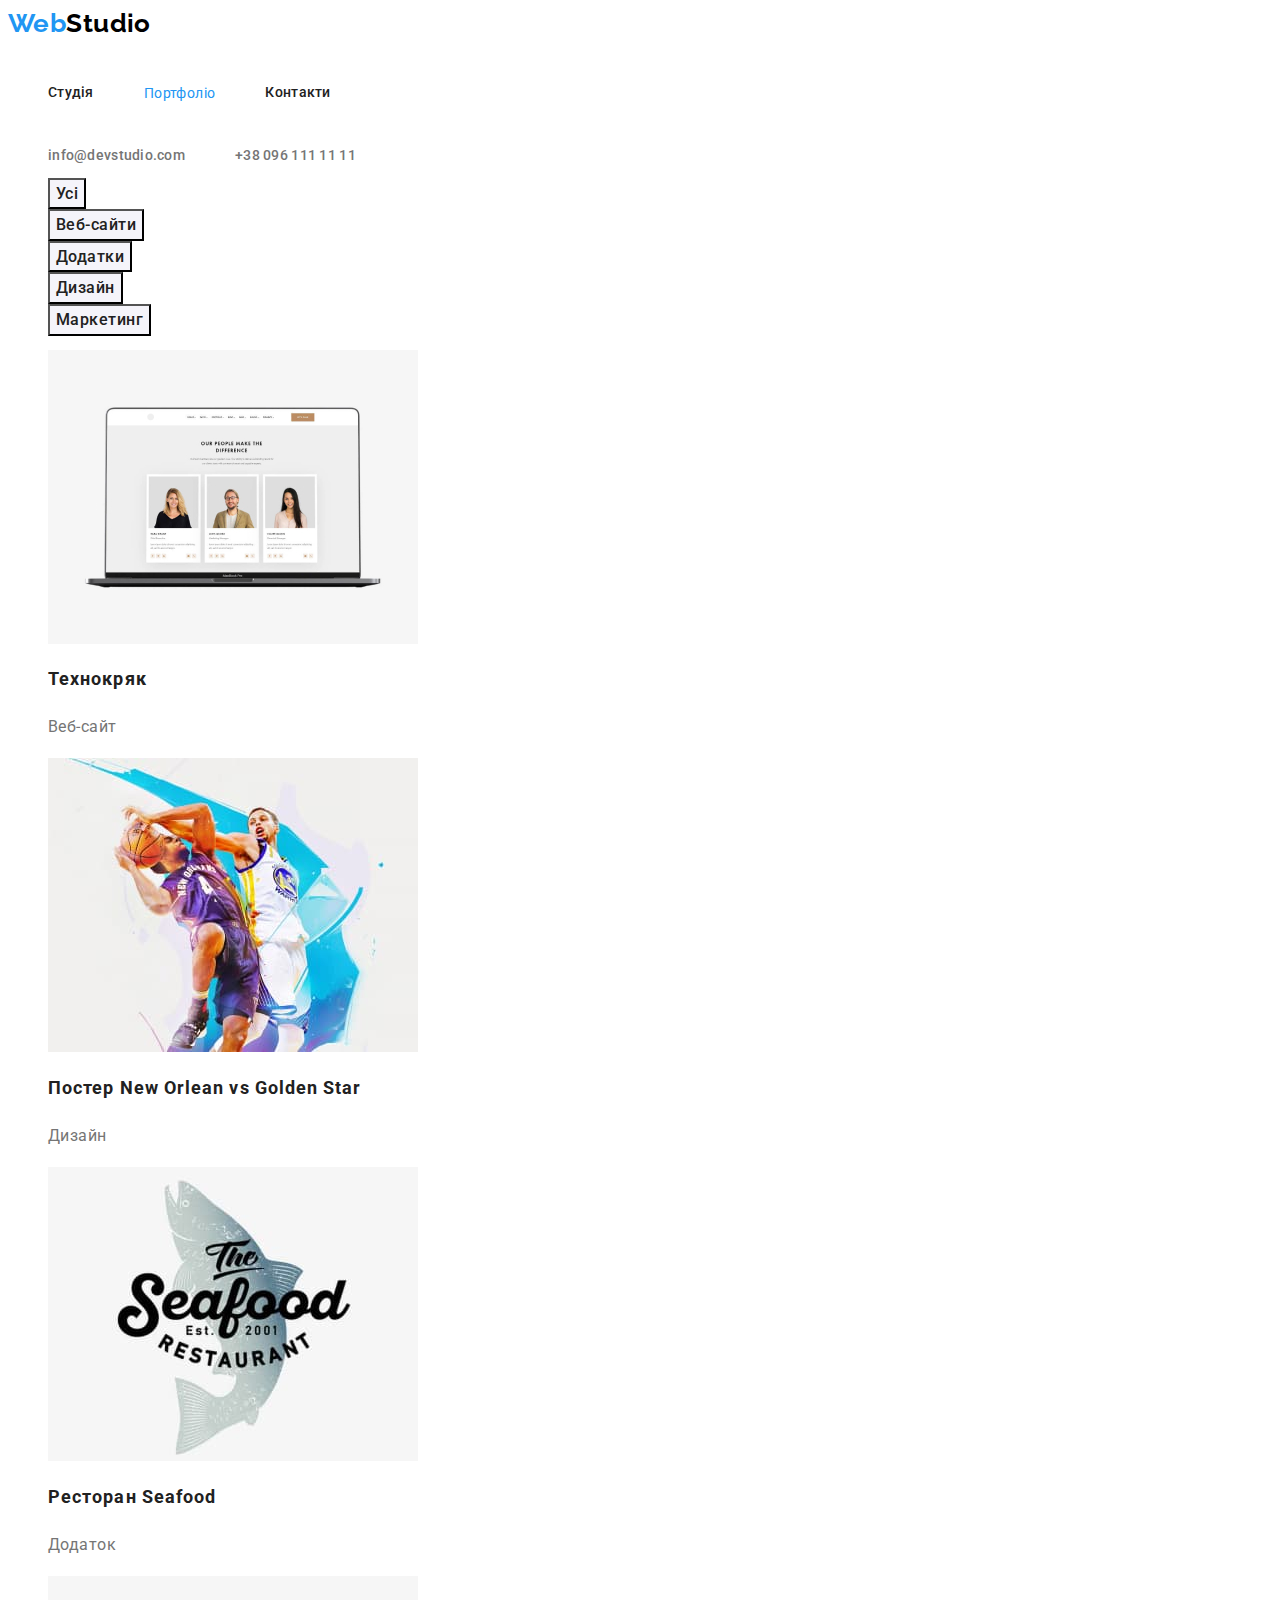
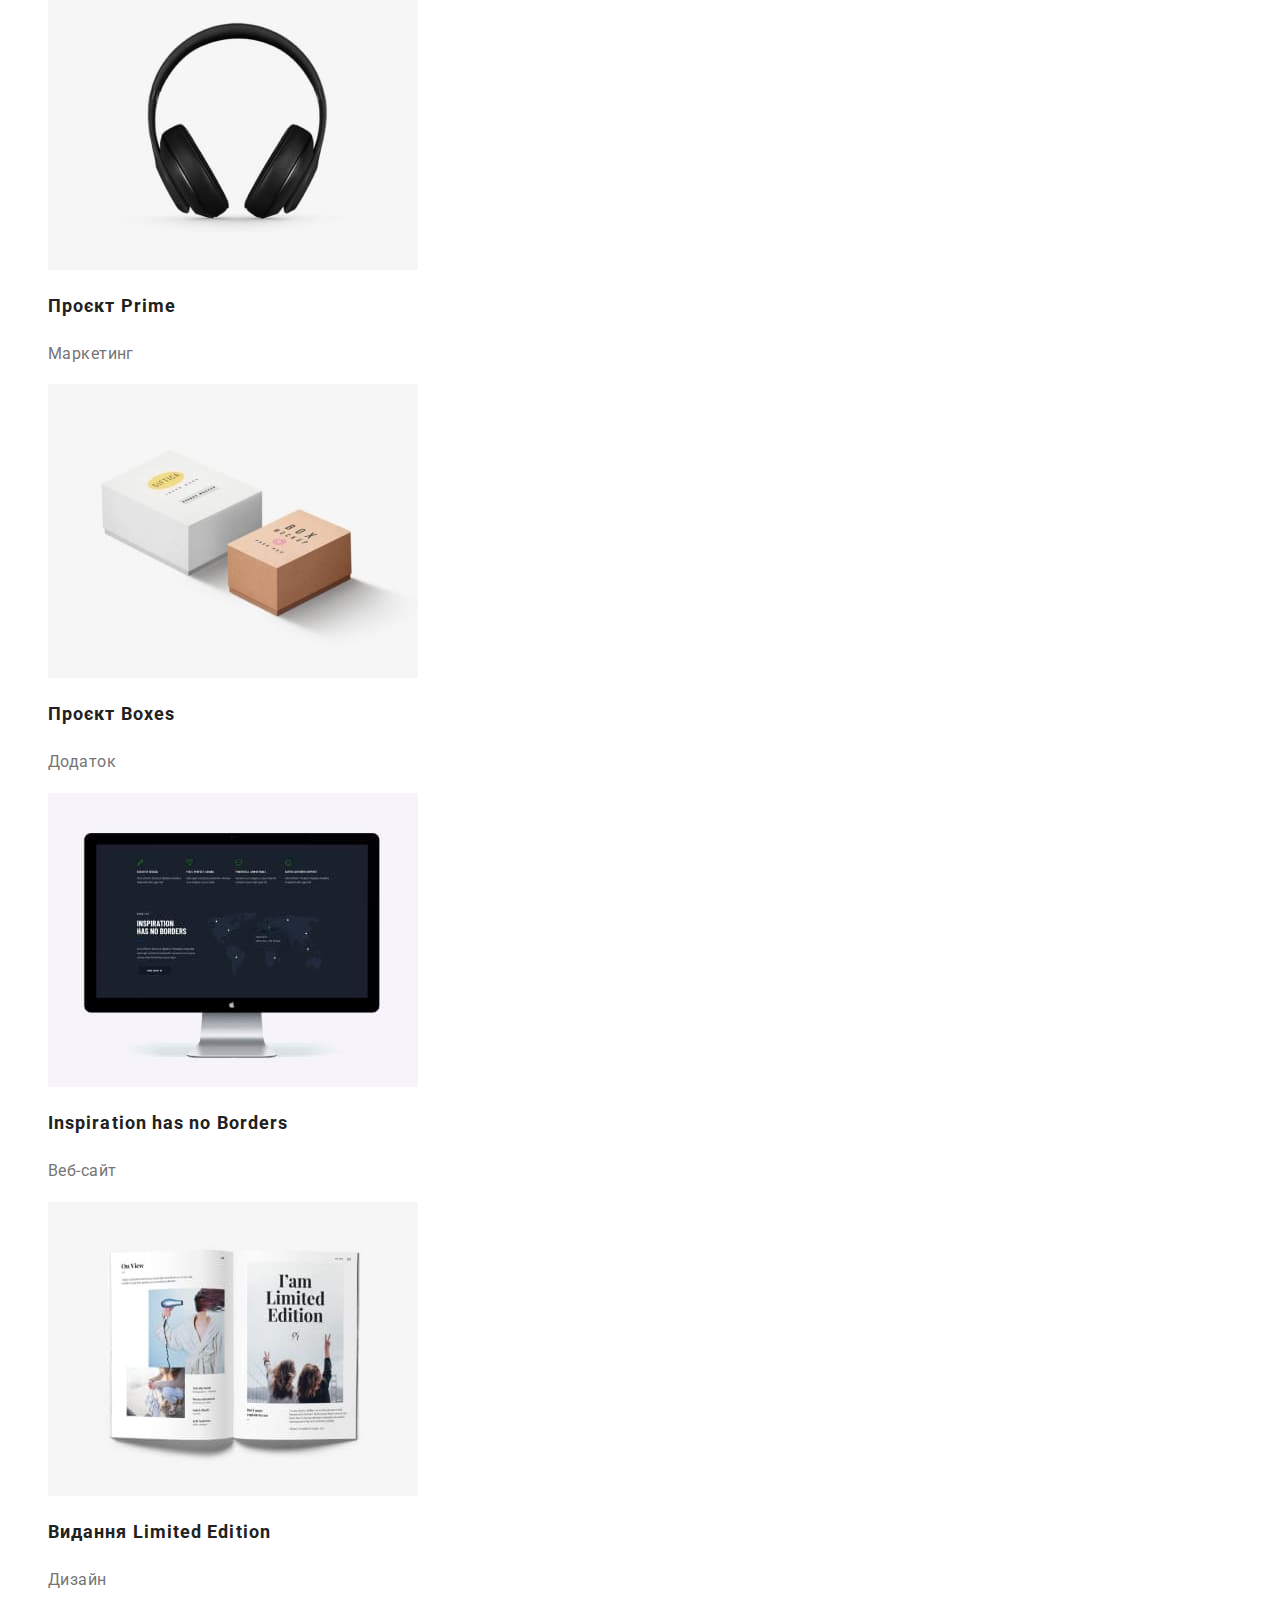
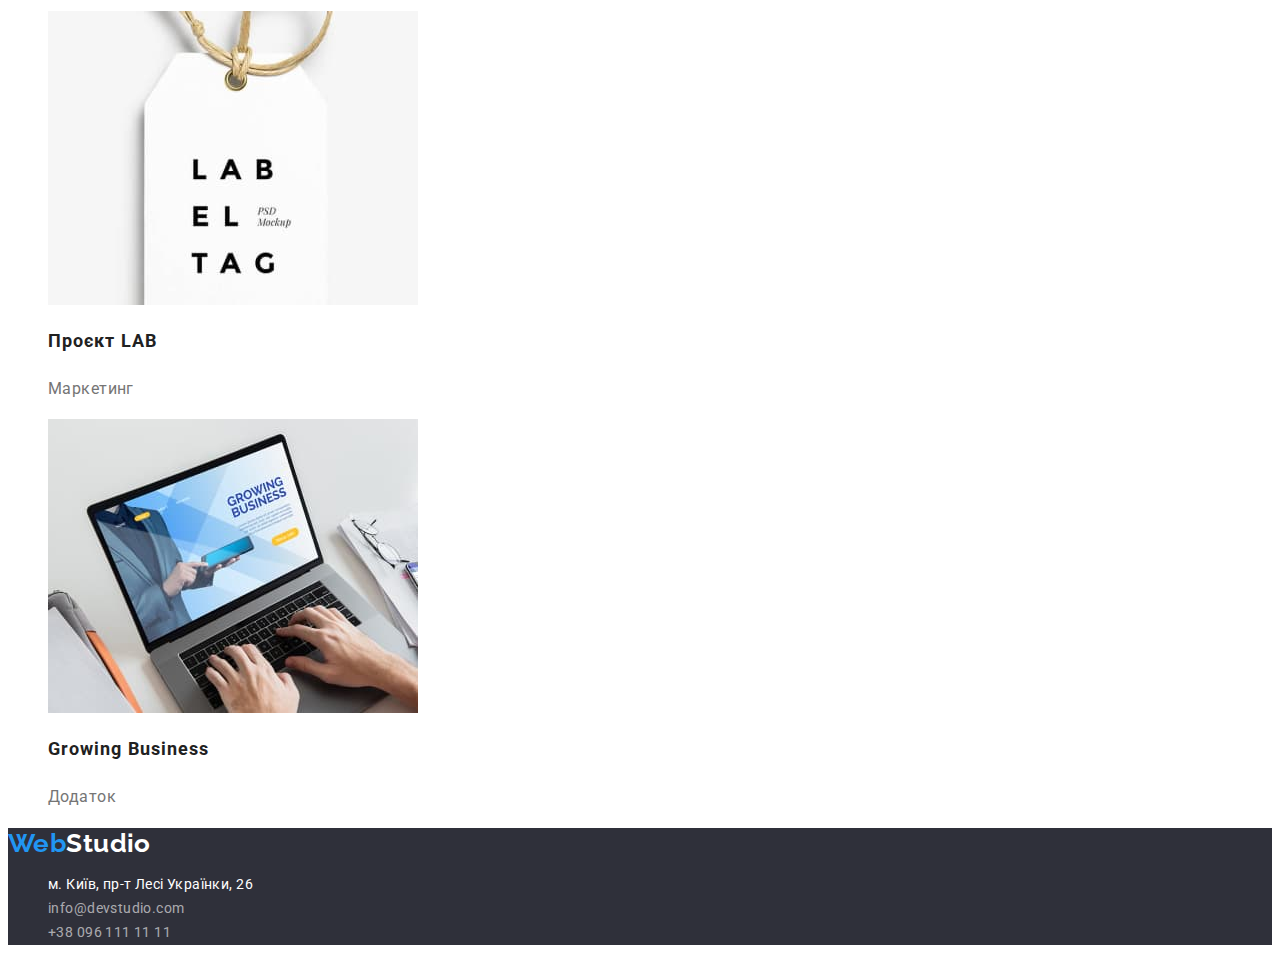
==== commit 8ee67c34: "update html" ====
--- a/potfolio.html
+++ b/potfolio.html
@@ -1,115 +1,118 @@
 <!DOCTYPE html>
 <html lang="uk">
-  <head>
-    <meta charset="UTF-8" />
-    <meta http-equiv="X-UA-Compatible" content="IE=edge" />
-    <meta name="viewport" content="width=device-width, initial-scale=1.0" />
-    <title>Document</title>
-    <link rel="preconnect" href="https://fonts.googleapis.com" />
-    <link rel="preconnect" href="https://fonts.gstatic.com" crossorigin />
-    <link
-      href="https://fonts.googleapis.com/css2?family=Raleway:wght@700&family=Roboto:wght@400;500;700;900&display=swap"
-      rel="stylesheet"
-    />
-    <link rel="stylesheet" href="./css/styles.css" />
-  </head>
-  <body>
-    <!-- Шапка сторінки -->
-    <header class="page-header">
-      <!-- Навігація сторінки -->
-      <nav>
+
+<head>
+  <meta charset="UTF-8" />
+  <meta http-equiv="X-UA-Compatible" content="IE=edge" />
+  <meta name="viewport" content="width=device-width, initial-scale=1.0" />
+  <title>Document</title>
+  <link rel="preconnect" href="https://fonts.googleapis.com" />
+  <link rel="preconnect" href="https://fonts.gstatic.com" crossorigin />
+  <link href="https://fonts.googleapis.com/css2?family=Raleway:wght@700&family=Roboto:wght@400;500;700;900&display=swap"
+    rel="stylesheet" />
+  <link rel="stylesheet" href="./css/styles.css" />
+</head>
+
+<body>
+  <!-- Шапка сторінки -->
+
+  <header class="page-header">
+    <!-- Навігація сторінки -->
+    <div class="container">
+      <nav class="site-nav">
         <a class="logo" href="./index.html"><span class="colortext">Web</span>Studio</a>
 
         <ul class="site-nav-list">
-          <li><a class="link" href="./index.html">Студія</a></li>
-          <li><a class="link-current" href="./portfolio.html">Портфоліо</a></li>
-          <li><a class="link" href="">Контакти</a></li>
-        </ul>
-      </nav>
-      <ul class="list">
-        <li><a class="link-mail-header" href="mailto:info@devstudio.com">info@devstudio.com</a></li>
-        <li><a class="link-phone" href="tel:+380961111111">+38 096 111 11 11</a></li>
-      </ul>
-    </header>
-    <!-- Унікальний контент сторінки -->
-    <main>
-      <section>
-        <h1 class="visually-hidden">Фільтр</h1>
-        <ul class="button-list">
-          <li><button class="portfolio-btn" type="button">Усі</button></li>
-          <li><button class="portfolio-btn" type="button">Веб-сайти</button></li>
-          <li><button class="portfolio-btn" type="button">Додатки</button></li>
-          <li><button class="portfolio-btn" type="button">Дизайн</button></li>
-          <li><button class="portfolio-btn" type="button">Маркетинг</button></li>
+          <li class="item"><a class="link" href="./index.html">Студія</a></li>
+          <li class="item"><a class="link-current" href="./portfolio.html">Портфоліо</a></li>
+          <li class="item"><a class="link" href="">Контакти</a></li>
         </ul>
 
-        <ul class="projects-list">
-          <li>
-            <img src="./images/prj1.jpg" alt="Проєкт1" width="370" />
-            <h2 class="title">Технокряк</h2>
-            <p class="text">Веб-сайт</p>
-          </li>
-          <li>
-            <img src="./images/prj2.jpg" alt="Проєкт2" width="370" />
-            <h2 class="title">Постер New Orlean vs Golden Star</h2>
-            <p class="text">Дизайн</p>
-          </li>
-          <li>
-            <img src="./images/prj3.jpg" alt="Проєкт3" width="370" />
-            <h2 class="title">Ресторан Seafood</h2>
-            <p class="text">Додаток</p>
-          </li>
-          <li>
-            <img src="./images/prj4.jpg" alt="Проєкт4" width="370" />
-            <h2 class="title">Проєкт Prime</h2>
-            <p class="text">Маркетинг</p>
-          </li>
-          <li>
-            <img src="./images/prj5.jpg" alt="Проєкт5" width="370" />
-            <h2 class="title">Проєкт Boxes</h2>
-            <p class="text">Додаток</p>
-          </li>
-          <li>
-            <img src="./images/prj6.jpg" alt="Проєкт6" width="370" />
-            <h2 class="title">Inspiration has no Borders</h2>
-            <p class="text">Веб-сайт</p>
-          </li>
-          <li>
-            <img src="./images/prj7.jpg" alt="Проєкт7" width="370" />
-            <h2 class="title">Видання Limited Edition</h2>
-            <p class="text">Дизайн</p>
-          </li>
-          <li>
-            <img src="./images/prj8.jpg" alt="Проєкт8" width="370" />
-            <h2 class="title">Проєкт LAB</h2>
-            <p class="text">Маркетинг</p>
-          </li>
-          <li>
-            <img src="./images/prj9.jpg" alt="Проєкт9" width="370" />
-            <h2 class="title">Growing Business</h2>
-            <p class="text">Додаток</p>
-          </li>
+
+        <ul class="list">
+          <li class="item"><a class="link-mail-header" href="mailto:info@devstudio.com">info@devstudio.com</a></li>
+          <li class="item"><a class="link-phone" href="tel:+380961111111">+38 096 111 11 11</a></li>
         </ul>
-      </section>
-    </main>
-    <!-- Підвал сторінки -->
-    <footer class="footer">
-      <a class="logo-color-footer" href="./index.html"><span class="colortext">Web</span>Studio</a>
-      <address>
-        <ul class="list">
-          <li>
-            <a
-              class="link-address"
-              href="https://goo.gl/maps/URMM1kWDQXA9ZW2b9"
-              target="_blank"
-              rel="noreferrer noopener"
-              >м. Київ, пр-т Лесі Українки, 26</a
-            >
-          </li>
-          <li><a class="link-mail" href="mailto:info@devstudio.com">info@devstudio.com</a></li>
-          <li><a class="link-number" href="tel:+380961111111">+38 096 111 11 11</a></li>
-        </ul>
-      </address>
-    </footer>
-  </body>
-</html>
+
+      </nav>
+    </div>
+  </header>
+  <!-- Унікальний контент сторінки -->
+  <main>
+    <section>
+      <h1 class="visually-hidden">Фільтр</h1>
+      <ul class="button-list">
+        <li><button class="portfolio-btn" type="button">Усі</button></li>
+        <li><button class="portfolio-btn" type="button">Веб-сайти</button></li>
+        <li><button class="portfolio-btn" type="button">Додатки</button></li>
+        <li><button class="portfolio-btn" type="button">Дизайн</button></li>
+        <li><button class="portfolio-btn" type="button">Маркетинг</button></li>
+      </ul>
+
+      <ul class="projects-list">
+        <li>
+          <img src="./images/prj1.jpg" alt="Проєкт1" width="370" />
+          <h2 class="title">Технокряк</h2>
+          <p class="text">Веб-сайт</p>
+        </li>
+        <li>
+          <img src="./images/prj2.jpg" alt="Проєкт2" width="370" />
+          <h2 class="title">Постер New Orlean vs Golden Star</h2>
+          <p class="text">Дизайн</p>
+        </li>
+        <li>
+          <img src="./images/prj3.jpg" alt="Проєкт3" width="370" />
+          <h2 class="title">Ресторан Seafood</h2>
+          <p class="text">Додаток</p>
+        </li>
+        <li>
+          <img src="./images/prj4.jpg" alt="Проєкт4" width="370" />
+          <h2 class="title">Проєкт Prime</h2>
+          <p class="text">Маркетинг</p>
+        </li>
+        <li>
+          <img src="./images/prj5.jpg" alt="Проєкт5" width="370" />
+          <h2 class="title">Проєкт Boxes</h2>
+          <p class="text">Додаток</p>
+        </li>
+        <li>
+          <img src="./images/prj6.jpg" alt="Проєкт6" width="370" />
+          <h2 class="title">Inspiration has no Borders</h2>
+          <p class="text">Веб-сайт</p>
+        </li>
+        <li>
+          <img src="./images/prj7.jpg" alt="Проєкт7" width="370" />
+          <h2 class="title">Видання Limited Edition</h2>
+          <p class="text">Дизайн</p>
+        </li>
+        <li>
+          <img src="./images/prj8.jpg" alt="Проєкт8" width="370" />
+          <h2 class="title">Проєкт LAB</h2>
+          <p class="text">Маркетинг</p>
+        </li>
+        <li>
+          <img src="./images/prj9.jpg" alt="Проєкт9" width="370" />
+          <h2 class="title">Growing Business</h2>
+          <p class="text">Додаток</p>
+        </li>
+      </ul>
+    </section>
+  </main>
+  <!-- Підвал сторінки -->
+  <footer class="footer">
+    <a class="logo-color-footer" href="./index.html"><span class="colortext">Web</span>Studio</a>
+    <address>
+      <ul class="list-footer">
+        <li>
+          <a class="link-address" href="https://goo.gl/maps/URMM1kWDQXA9ZW2b9" target="_blank"
+            rel="noreferrer noopener">м. Київ, пр-т Лесі Українки, 26</a>
+        </li>
+        <li><a class="link-mail" href="mailto:info@devstudio.com">info@devstudio.com</a></li>
+        <li><a class="link-number" href="tel:+380961111111">+38 096 111 11 11</a></li>
+      </ul>
+    </address>
+  </footer>
+
+</body>
+
+</html>--- a/css/styles.css
+++ b/css/styles.css
@@ -36,6 +36,14 @@
   overflow: hidden;
 }
 
+/* Header */
+. container {
+  display: flex;
+  align-items: center;
+  width: 1200px;
+
+}
+
 .logo {
   font-family: 'Raleway';
   font-style: normal;
@@ -65,15 +73,26 @@
   text-decoration: none;
 }
 
+/* Navigation */
+
+
+
 .site-nav-list {
-  list-style: none;
-}
-
-.list {
-  list-style: none;
-}
+  display: flex;
+  list-style: none;
+}
+
+.site-nav-list .item+.item {
+  margin-left: 50px;
+
+}
+
+
 
 .link {
+  display: block;
+  padding-top: 32px;
+  padding-bottom: 32px;
   font-weight: 500;
   line-height: 1.1;
   letter-spacing: 0.02em;
@@ -87,8 +106,21 @@
 }
 
 .link-current {
-  color: var(--accent-color);
-  text-decoration: none;
+  display: block;
+  padding-top: 32px;
+  padding-bottom: 32px;
+  color: var(--accent-color);
+  text-decoration: none;
+}
+
+
+.list {
+  display: flex;
+  list-style: none;
+}
+
+.list .item+.item {
+  margin-left: 50px;
 }
 
 .link-mail-header {
@@ -210,6 +242,10 @@
 
 .footer {
   background-color: var(--footer-bc);
+}
+
+.list-footer {
+  list-style: none;
 }
 
 .link-address {
